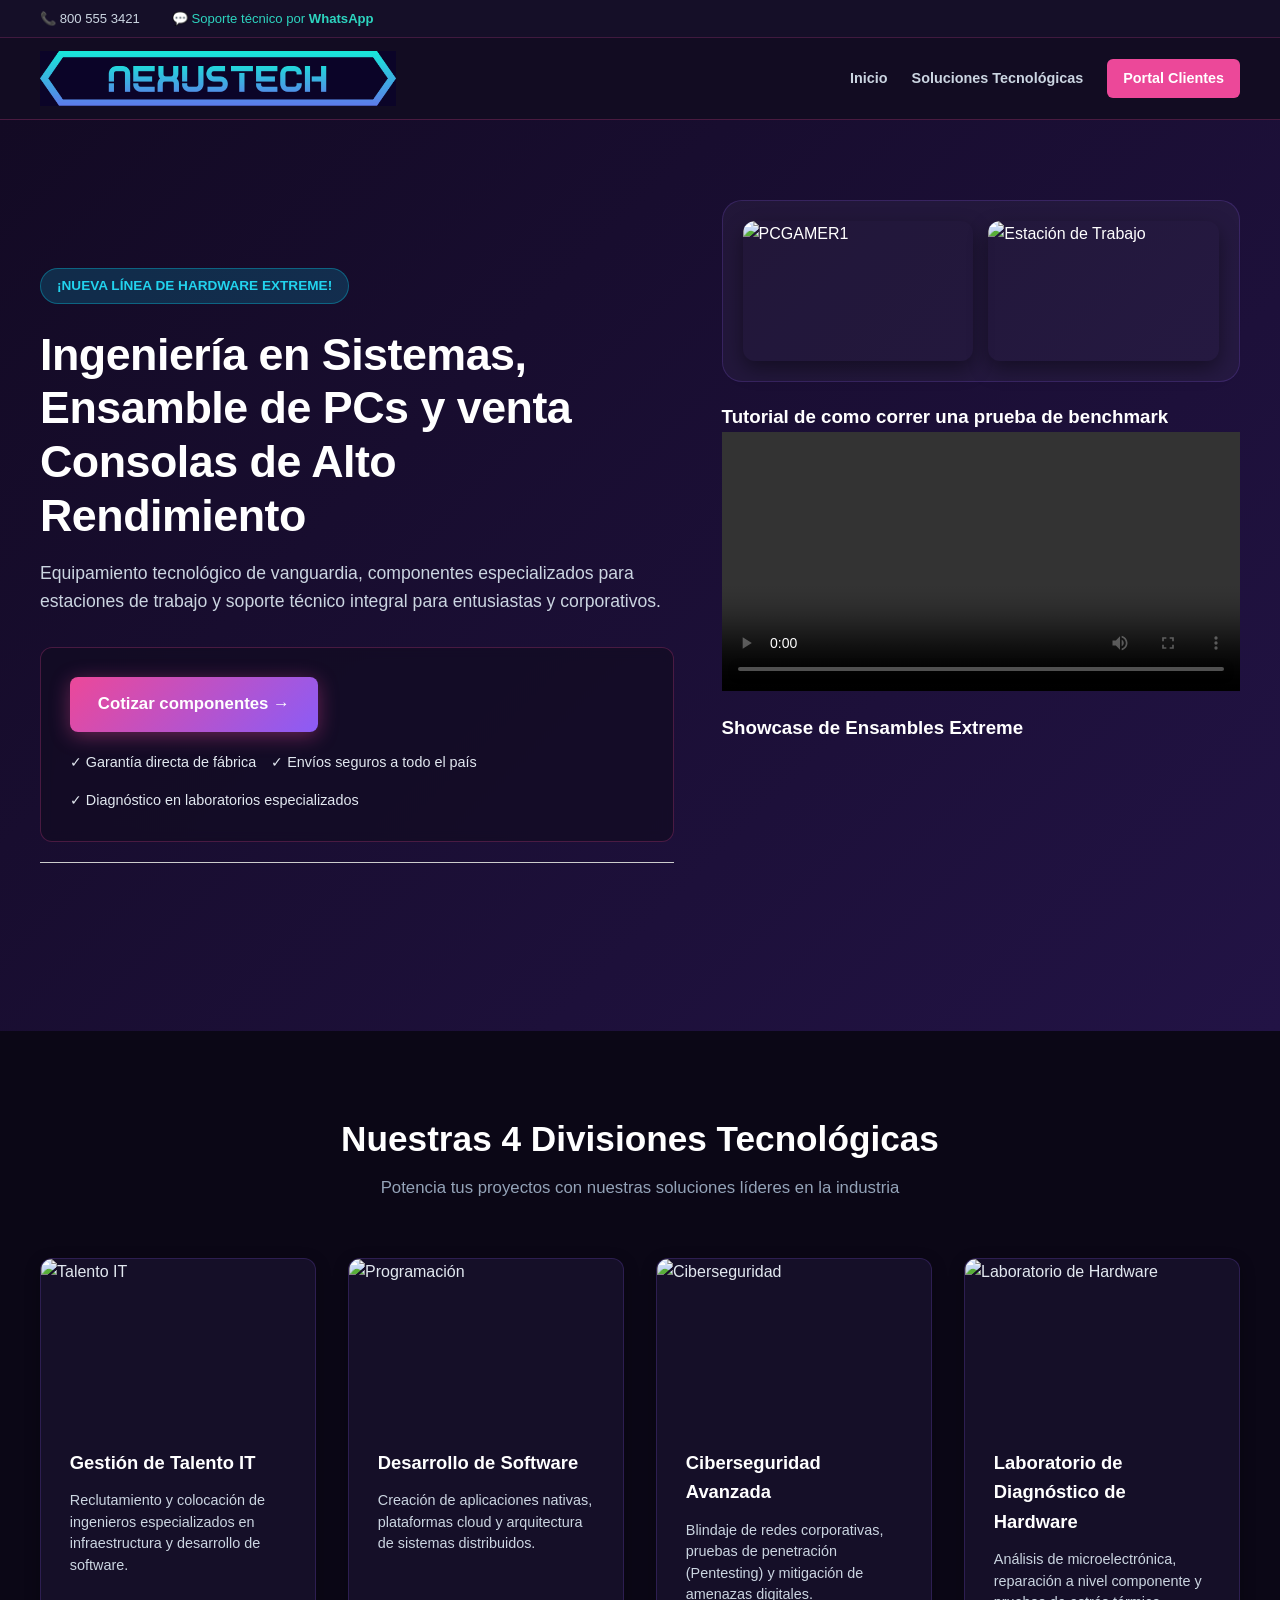
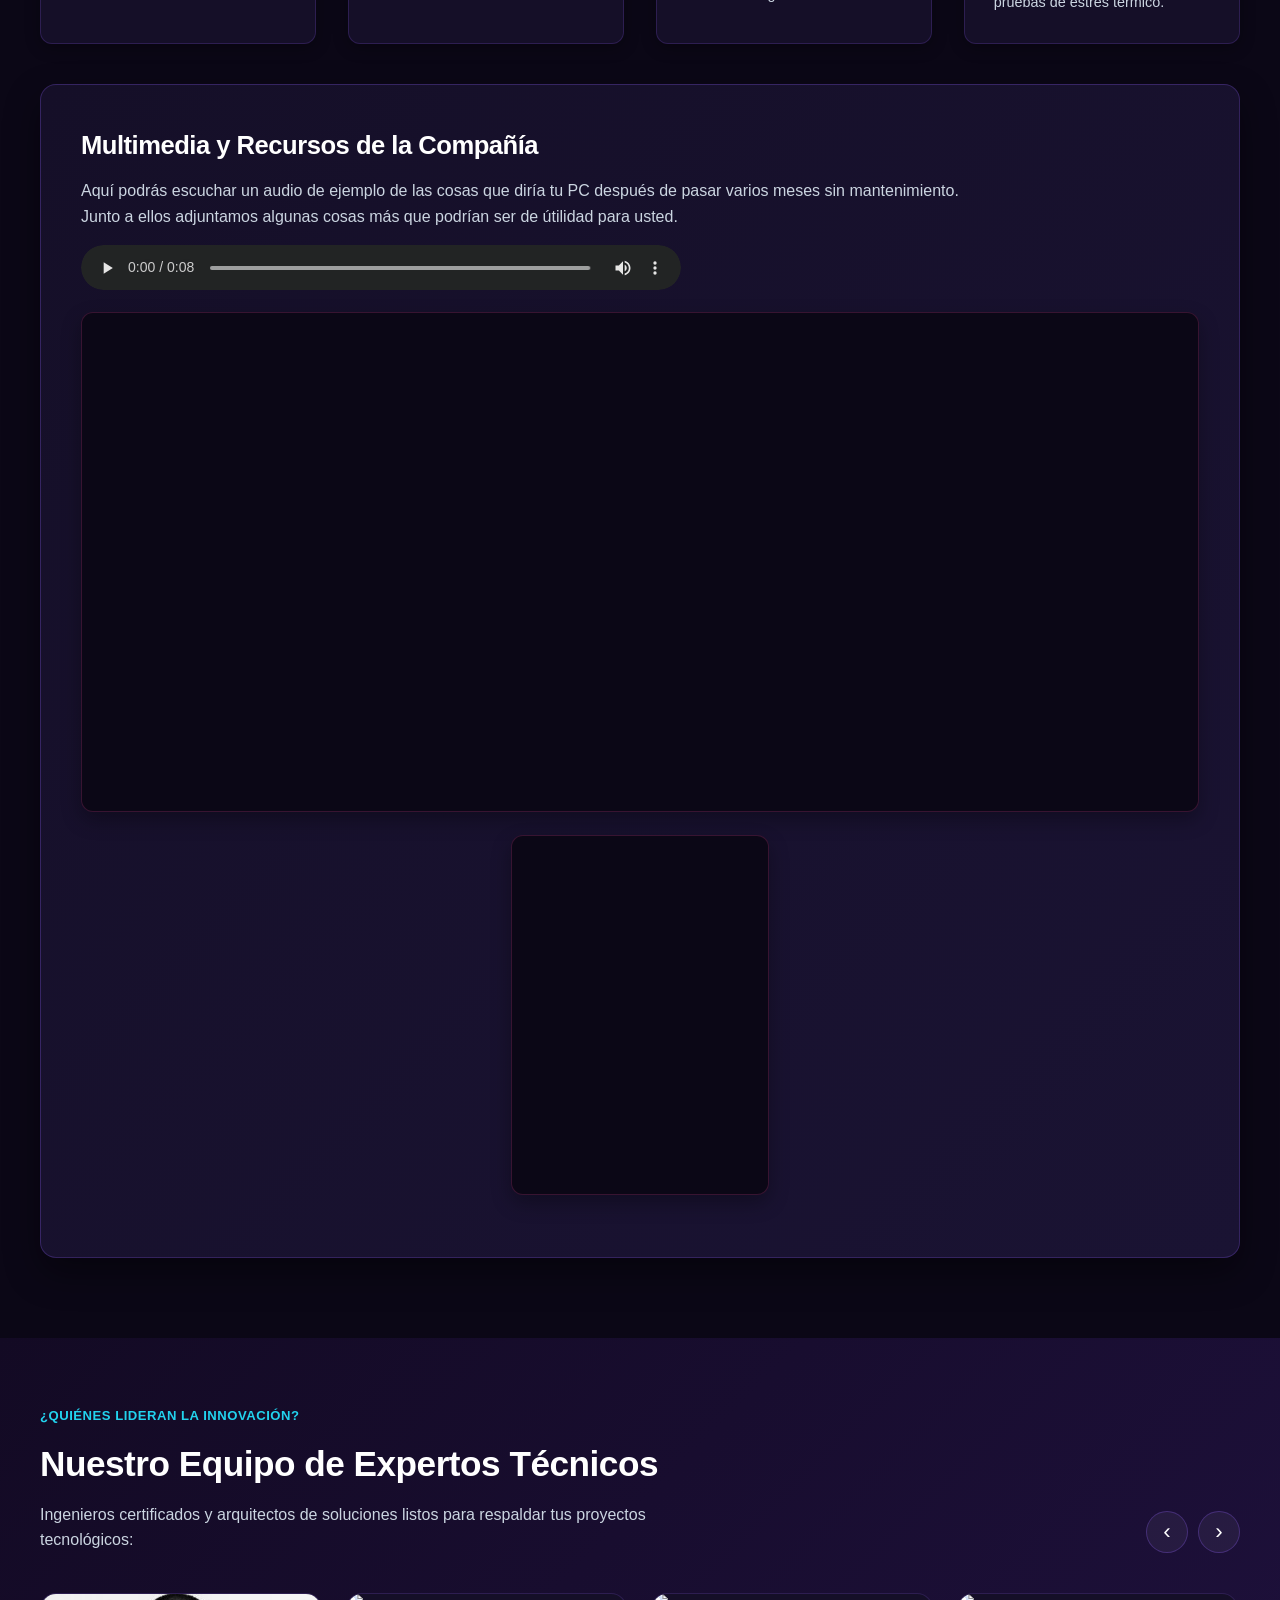
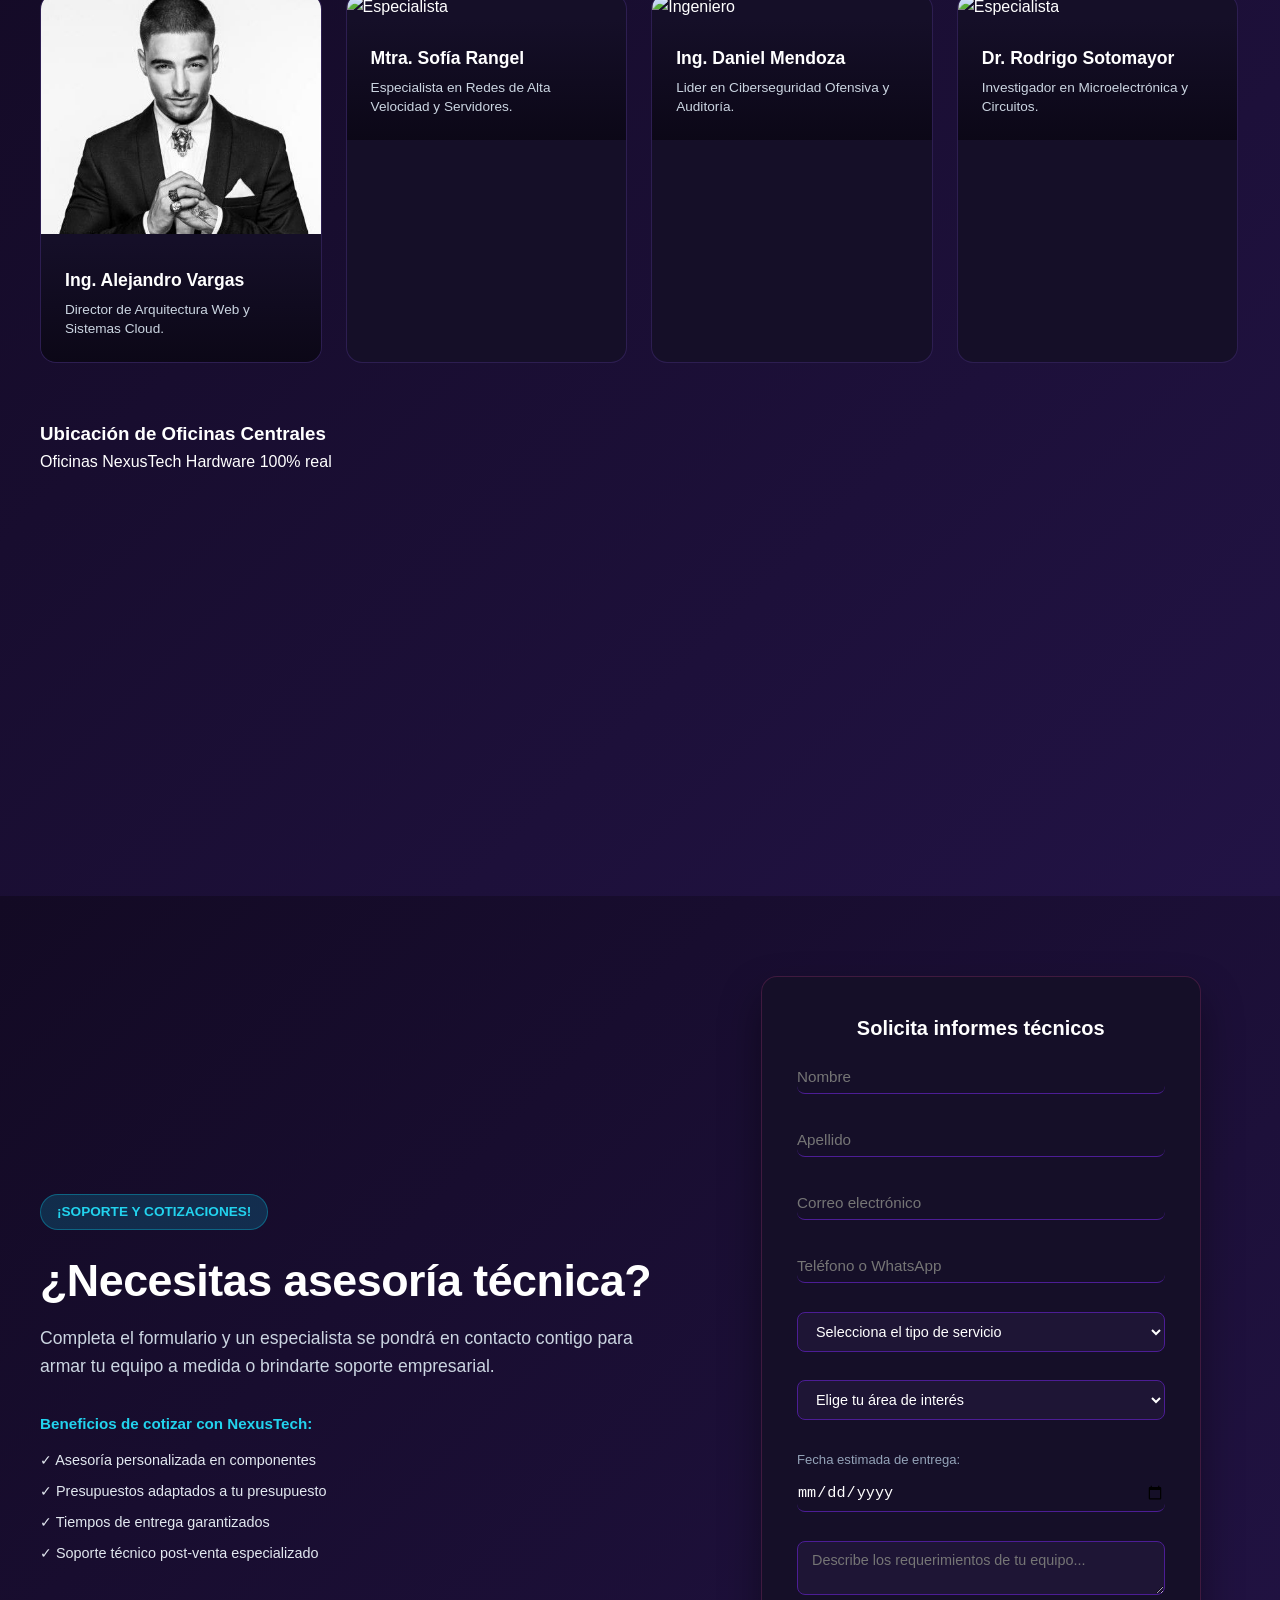
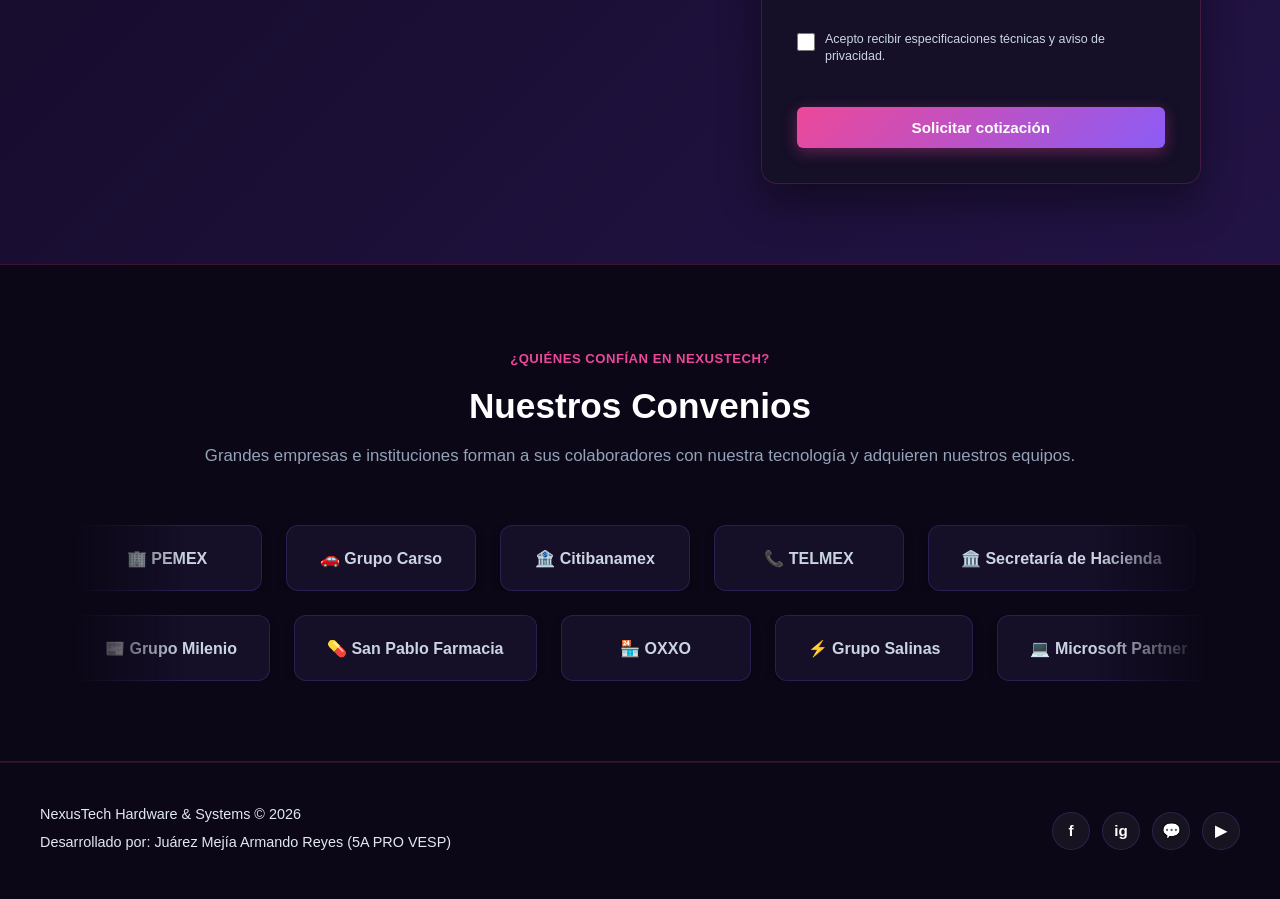
==== index.html @ 920a0fc7 "La primer cosa que subo 🗣️🗣️ Este es mi primer proyecto, dicho proyecto esta enfocado a todo el mund" ====
<!--
  ======================================================================
  INSTITUCIÓN: CBTis 166 Pablo Torres Burgos
  ----------------------------------------------------------------------
  * Estudiante: Juárez Mejía Armando Reyes
  * Grupo: 5A PRO VESP  
  * Actividad: Portal Institucional (Con barra superior, collage y formulario)
  ====================================================================== -->
<!DOCTYPE html>
<html lang="es">
<head>
    <meta charset="UTF-8">
    <meta name="viewport" content="width=device-width, initial-scale=1.0">
    <title>NexusTech Hardware & Systems - Portal Oficial</title>
    <link rel="stylesheet" href="styles.css">
</head>
<body>

    <!-- BARRA SUPERIOR DE CONTACTO -->
    <div class="top-bar" id="inicio">
        <div class="top-bar-container">
            <div class="top-contacts">
                <span class="top-item">📞 800 555 3421</span>
                <span class="top-item whatsapp">💬 Soporte técnico por <strong>WhatsApp</strong></span>
            </div>
        </div>
    </div>

    <!-- BARRA DE NAVEGACIÓN PRINCIPAL -->
    <header class="navbar">
        <div class="nav-container">
            <div class="nav-brand">
                <a href="#inicio">
                    <img src="img/logo.jpg" alt="NexusTech Logo" class="brand-logo-img">
                </a>
            </div>
            <nav class="nav-links">
                <a href="#inicio">Inicio</a>
                <a href="#oferta">Soluciones Tecnológicas</a>
                <a href="login.html" class="btn-nav-login">Portal Clientes</a>
            </nav>
        </div>
    </header>

    <!-- SECCIÓN DE DOS COLUMNAS CON COLLAGE DE IMÁGENES -->
    <section class="hero-section">
        <div class="hero-container">
            
            <!-- Columna Izquierda: Textos, Botón y Beneficios -->
            <div class="hero-text-side">
                <span class="hero-tag">¡NUEVA LÍNEA DE HARDWARE EXTREME!</span>
                <h1>Ingeniería en Sistemas, Ensamble de PCs y venta Consolas de Alto Rendimiento</h1>
                <p>Equipamiento tecnológico de vanguardia, componentes especializados para estaciones de trabajo y soporte técnico integral para entusiastas y corporativos.</p>
                
                <div class="hero-cta-box">
                    <a href="login.html" class="btn-orange">Cotizar componentes →</a>
                    <div class="hero-benefits">
                        <span>✓ Garantía directa de fábrica</span>
                        <span>✓ Envíos seguros a todo el país</span>
                        <span>✓ Diagnóstico en laboratorios especializados</span>
                    </div>
                </div>

                <!-- Elemento <hr> -->
                <hr style="margin: 20px 0; border: 0; border-top: 1px solid #ccc;">
            </div>

            <!-- Columna Derecha: Collage de Imágenes e integración de multimedia -->
            <div class="hero-image-side">
                <div class="image-collage">
                    <div class="collage-sub">
                        <img src="https://external-content.duckduckgo.com/iu/?u=https%3A%2F%2Fcdn.mos.cms.futurecdn.net%2FU5Fdom8yDwVcEivFjiqajF-1200-80.jpg&f=1&nofb=1&ipt=ecca57030bc829d0ad88316be1656ce55d674c468dfd1443ee7476c3ccc1dfbb&ipo=images" alt="PCGAMER1">
                        <img src="https://external-content.duckduckgo.com/iu/?u=https%3A%2F%2Fwww.hp.com%2Fcontent%2Fdam%2Fsites%2Fworldwide%2Fpersonal-computers%2Fcommercial%2Fworkstations%2Fz-workstation-new%2Fzworkstations-z8%2Fz-8-1-3%402x1.png&f=1&nofb=1&ipt=524e7c9eb08360cbb57afcc5e6e5e68f509c219ba7e48b83383a0689c0d95be8&ipo=images" alt="Estación de Trabajo">
                    </div>
                </div>

                <!-- Incrustación de video local y YouTube -->
                <div style="margin-top: 20px;">
                    <h3>Tutorial de como correr una prueba de benchmark</h3>
                    <video src="vid/benckmark.mp4" controls preload="metadata" width="100%"></video>
                </div>
                <div style="margin-top: 15px;">
                    <h3>Showcase de Ensambles Extreme</h3>
                    <iframe src="https://www.youtube.com/embed/h4xahrASA5o?si=VflWX3GWPVfqPh00" width="100%" height="200" title="Showcase de Hardware" frameborder="0" allowfullscreen></iframe>
                </div>
            </div>

        </div>
    </section>

    <!-- SECCIÓN DE OFERTA EDUCATIVA CON IMÁGENES ALUSIVAS -->
    <section id="oferta" class="careers-section">
        <div class="section-container">
            <div class="section-header">
                <h2>Nuestras 4 Divisiones Tecnológicas</h2>
                <p>Potencia tus proyectos con nuestras soluciones líderes en la industria</p>
            </div>

            <div class="careers-grid">
                
                <!-- TI -->
                <div class="career-card">
                    <div class="career-img-container">
                        <img src="https://external-content.duckduckgo.com/iu/?u=https%3A%2F%2Fitusers.today%2Fwp-content%2Fuploads%2F2023%2F11%2Ftransformacion-digital-y-gestion-del-talento.jpg&f=1&nofb=1&ipt=e70c27753522e39bbb64ffedee59acd334cd0f6b8b3b1d66f89c9be99289c6de&ipo=images" alt="Talento IT">
                    </div>
                    <div class="career-content">
                        <h3>Gestión de Talento IT</h3>
                        <p>Reclutamiento y colocación de ingenieros especializados en infraestructura y desarrollo de software.</p>
                    </div>
                </div>

                <!-- Desarrollo de software -->
                <div class="career-card">
                    <div class="career-img-container">
                        <img src="https://external-content.duckduckgo.com/iu/?u=https%3A%2F%2Fmedia.istockphoto.com%2Fid%2F1530256492%2Fes%2Fvector%2Fconcepto-de-desarrollo-de-software-ordenador-port%25C3%25A1til-con-pantalla-abierta-colgando-sobre-el.jpg%3Fs%3D612x612%26w%3D0%26k%3D20%26c%3DBCvNmU3KwP5LtQXIA8dmf7-ebXn7tenm6OBHXDWr8pU%3D&f=1&nofb=1&ipt=aa56e82d79258569f2c97bb48c9e93aaef6863b6d379a154ba38959b458bc3b5&ipo=images" alt="Programación">
                    </div>
                    <div class="career-content">
                        <h3>Desarrollo de Software</h3>
                        <p>Creación de aplicaciones nativas, plataformas cloud y arquitectura de sistemas distribuidos.</p>
                    </div>
                </div>

                <!-- Ciberseguridad -->
                <div class="career-card">
                    <div class="career-img-container">
                        <img src="https://external-content.duckduckgo.com/iu/?u=https%3A%2F%2Fdplnews.com%2Fwp-content%2Fuploads%2F2023%2F04%2Fdplnews-ciberseguridad-jb020123-scaled.jpeg&f=1&nofb=1&ipt=60d6a48666a2e88710f6e3920c43948bd57221d6fabf529a6b24db6f3a2822e0&ipo=images" alt="Ciberseguridad">
                    </div>
                    <div class="career-content">
                        <h3>Ciberseguridad Avanzada</h3>
                        <p>Blindaje de redes corporativas, pruebas de penetración (Pentesting) y mitigación de amenazas digitales.</p>
                    </div>
                </div>

                <!-- Laboratorio de Hardware -->
                <div class="career-card">
                    <div class="career-img-container">
                        <img src="https://external-content.duckduckgo.com/iu/?u=https%3A%2F%2Fcic.ugr.es%2Fsites%2Fcentros%2Fcic%2Fpublic%2F2020-05%2Flaboratorio%2520de%2520hardware.jpg&f=1&nofb=1&ipt=160ca4e0d3658b0abd55d534cfaaf9dae69c341ae206c3e48ffd7ded69717f8a&ipo=images" alt="Laboratorio de Hardware">
                    </div>
                    <div class="career-content">
                        <h3>Laboratorio de Diagnóstico de Hardware</h3>
                        <p>Análisis de microelectrónica, reparación a nivel componente y pruebas de estrés térmico.</p>
                    </div>
                </div>

            </div>

            <!-- Contenidos multimedia adicionales integrados (Audio, Podcast, GIF y Mapa) -->
            <div style="margin-top: 40px; background: #f9f9f9; padding: 20px; border-radius: 8px;">
                <h3>Multimedia y Recursos de la Compañía</h3>
                <p>Aquí podrás escuchar un audio de ejemplo de las cosas que diría tu PC después de pasar varios meses sin mantenimiento. Junto a ellos
                    adjuntamos algunas cosas más que podrían ser de útilidad para usted.
                </p>
                <div style="margin: 15px 0;">
                    <audio src="aud/yodespuésdevertodoloquetengoquehacer.mp3" controls></audio>
                </div>
                <div style="margin: 15px 0;">
                    <iframe src="https://open.spotify.com/embed/episode/106HbP6aQ1O0DPN8SwzXMY/video?utm_source=generator&si=1404e446d19b416c" width="100%" height="500" frameBorder="0" allowfullscreen="" loading="lazy"></iframe>
                </div>
                <div style="margin: 15px 0; text-align: center;">
                    <iframe src="https://c.tenor.com/6Szqb8A7NZsAAAAd/tenor.gif" width="23%" height="360" title="Animación Tecnológica"></iframe>
                </div>
            </div>

        </div>
    </section>

    <!-- SECCIÓN DE DOCENTES CON RECORRIDO INTERACTIVO (JS) -->
    <section class="teachers-section">
        <div class="teachers-container">
            
            <div class="teachers-header">
                <div>
                    <span class="teachers-tag">¿QUIÉNES LIDERAN LA INNOVACIÓN?</span>
                    <h2>Nuestro Equipo de Expertos Técnicos</h2>
                    <p>Ingenieros certificados y arquitectos de soluciones listos para respaldar tus proyectos tecnológicos:</p>
                </div>
                <div class="teachers-nav-buttons">
                    <button id="btn-prev" class="nav-btn">‹</button>
                    <button id="btn-next" class="nav-btn">›</button>
                </div>
            </div>

            <div class="teachers-grid" id="teachers-track">
                <div class="teacher-card">
                    <img src="img/inge1.jpg" alt="Ingeniero">
                    <div class="teacher-info">
                        <h3>Ing. Alejandro Vargas</h3>
                        <p>Director de Arquitectura Web y Sistemas Cloud.</p>
                    </div>
                </div>

                <div class="teacher-card">
                    <img src="https://external-content.duckduckgo.com/iu/?u=https%3A%2F%2Fi.pinimg.com%2F736x%2Fba%2Fc5%2Fbe%2Fbac5bea2d2a21c13b465b19ee3e28b3d.jpg&f=1&nofb=1&ipt=2a12c4384c2cbe8ee75b38b3792adfbff916650731c989d1cace78f28a6e9998&ipo=images" alt="Especialista">
                    <div class="teacher-info">
                        <h3>Mtra. Sofía Rangel</h3>
                        <p>Especialista en Redes de Alta Velocidad y Servidores.</p>
                    </div>
                </div>

                <div class="teacher-card">
                    <img src="https://external-content.duckduckgo.com/iu/?u=https%3A%2F%2Fi.pinimg.com%2F736x%2Fca%2F8e%2F67%2Fca8e67b615af524f4a16df9e1313a282.jpg&f=1&nofb=1&ipt=732a9e7786309b42de4ab6054c3a205e280ad6cc7c996b3dce245f0e6ceced5b&ipo=images" alt="Ingeniero">
                    <div class="teacher-info">
                        <h3>Ing. Daniel Mendoza</h3>
                        <p>Lider en Ciberseguridad Ofensiva y Auditoría.</p>
                    </div>
                </div>

                <div class="teacher-card">
                    <img src="https://external-content.duckduckgo.com/iu/?u=https%3A%2F%2Fi.pinimg.com%2F736x%2F7a%2Fce%2Fe2%2F7acee2d5d106e4ae34a160f9c7622cb0.jpg&f=1&nofb=1&ipt=64954e2982ecce1284be0a1a49896fb60acdd3b542a1cff8627f9c3b64d885cd&ipo=images" alt="Especialista">
                    <div class="teacher-info">
                        <h3>Dr. Rodrigo Sotomayor</h3>
                        <p>Investigador en Microelectrónica y Circuitos.</p>
                    </div>
                </div>

                <!-- Grupo 2 (Otros 4 expertos / Ejemplos adicionales para el recorrido) -->
                <div class="teacher-card">
                    <img src="https://encrypted-tbn0.gstatic.com/images?q=tbn:ANd9GcQ0xsAjs1G6rD6iLmxZmd-3q2IWIS5iSu7t3fElAXyQGs4VZUHz4CZkcZcR&s=10" alt="Especialista en Hardware">
                    <div class="teacher-info">
                        <h3>Lic. Valeria Fuentes</h3>
                        <p>Especialista en Gestión de Garantías, Logística de Componentes y Ensambles Especiales.</p>
                    </div>
                </div>

                <div class="teacher-card">
                    <img src="https://content.imageresizer.com/images/memes/Eminem-video-game-logic-meme-7.jpg" alt="Ingeniero en Redes">
                    <div class="teacher-info">
                        <h3>Ing. Damián Vega</h3>
                        <p>Líder de Soporte en Redes Avanzadas de Datos, Servidores y Optimización de Firmware.</p>
                    </div>
                </div>

                <div class="teacher-card">
                    <img src="https://i.pinimg.com/236x/2c/23/b0/2c23b080273454cc009c3807bc3048b4.jpg" alt="Especialista en Diagnóstico">
                    <div class="teacher-info">
                        <h3>Ing. Beatriz Sandoval</h3>
                        <p>Coordinadora de Prácticas y Diagnóstico Avanzado en Laboratorio de Microelectrónica.</p>
                    </div>
                </div>

                <div class="teacher-card">
                    <img src="https://yt3.googleusercontent.com/bsvlD3rLbbYBhHF75p4BugJ2Z6ZcOU5flR7EY9W304sGomOcUlhipZoVg7SfhpLJV0RGatJlig=s900-c-k-c0x00ffffff-no-rj" alt="Director de Operaciones">
                    <div class="teacher-info">
                        <h3>Ing. Alejandro Torres</h3>
                        <p>Director de Operaciones Técnicas, Control de Calidad y Relaciones con Proveedores de Hardware.</p>
                    </div>
                </div>
            </div>

            <!-- Google Maps integrado -->
            <div style="margin-top: 40px;" class="map-container">
                <h3>Ubicación de Oficinas Centrales</h3>
                <p>Oficinas NexusTech Hardware 100% real</p>
                <iframe src="https://www.google.com/maps/embed?pb=!1m18!1m12!1m3!1d30195.502487058526!2d-99.20495508903811!3d18.912005755632272!2m3!1f0!2f0!3f0!3m2!1i1024!2i768!4f13.1!3m3!1m2!1s0x85ce75b8734b9647%3A0xd6bb6b8f38f401ec!2sVenta%20y%20reparaci%C3%B3n%20de%20computadoras%20automotrices%20compumaster%20cuernavaca!5e0!3m2!1ses!2smx!4v1794108046689!5m2!1ses!2smx" 
                        width="100%" 
                        height="350" 
                        style="border:0;" 
                        allowfullscreen="" 
                        loading="lazy" 
                        referrerpolicy="no-referrer-when-downgrade" 
                        title="Ubicación de las oficinas NexusTech">
                </iframe>
            </div>

        </div>
    </section>

    <!-- SECCIÓN DE DOS COLUMNAS CON FORMULARIO INTEGRADO -->
    <section class="hero-section">
        <div class="hero-container">
            
            <div class="hero-text-side">
                <span class="hero-tag">¡SOPORTE Y COTIZACIONES!</span>
                <h1 class="hero-title-custom">¿Necesitas asesoría técnica?</h1>
                <p class="hero-desc-custom">
                    Completa el formulario y un especialista se pondrá en contacto contigo para armar tu equipo a medida o brindarte soporte empresarial.
                </p>
                <div class="hero-subtitle-custom">
                    Beneficios de cotizar con NexusTech:
                </div>
                <div class="hero-benefits hero-benefits-column">
                    <span>✓ Asesoría personalizada en componentes</span>
                    <span>✓ Presupuestos adaptados a tu presupuesto</span>
                    <span>✓ Tiempos de entrega garantizados</span>
                    <span>✓ Soporte técnico post-venta especializado</span>
                </div>
            </div>

            <div class="hero-form-side">
                <div class="cbtis-hero-form-card">
                    <h3 class="form-card-title">Solicita informes técnicos</h3>
                    <form id="form-hero-informes" action="#" method="POST">
                        
                        <div class="cbtis-input-group form-group-margin">
                            <input type="text" id="info_nombre" name="nombre" required placeholder="Nombre" class="form-control-input">
                        </div>

                        <div class="cbtis-input-group form-group-margin">
                            <input type="text" id="info_apellido" name="apellido" required placeholder="Apellido" class="form-control-input">
                        </div>

                        <div class="cbtis-input-group form-group-margin">
                            <input type="email" id="info_email" name="email" required placeholder="Correo electrónico" class="form-control-input">
                        </div>

                        <div class="cbtis-input-group form-group-margin">
                            <input type="tel" id="info_telefono" name="telefono" required placeholder="Teléfono o WhatsApp" class="form-control-input">
                        </div>

                        <div class="cbtis-input-group form-group-margin">
                            <select id="info_nivel" name="nivel" required class="form-control-select">
                                <option value="">Selecciona el tipo de servicio</option>
                                <option value="hardware">Ensamble de PC / Consolas</option>
                            </select>
                        </div>

                        <div class="cbtis-input-group form-group-margin">
                            <select id="info_carrera" name="carrera" required class="form-control-select">
                                <option value="">Elige tu área de interés</option>
                                <option value="recursos">Gestión de Talento IT</option>
                                <option value="programacion">Desarrollo de Software</option>
                                <option value="ciberseguridad">Ciberseguridad Avanzada</option>
                                <option value="laboratorista">Laboratorio de Hardware</option>
                            </select>
                        </div>

                        <div class="cbtis-input-group form-group-margin">
                            <label for="info_fecha" class="form-date-label">Fecha estimada de entrega:</label>
                            <input type="date" id="info_fecha" name="fecha" required class="form-control-date">
                        </div>

                        <div class="cbtis-input-group form-group-margin">
                            <textarea id="info_comentarios" name="comentarios" rows="2" placeholder="Describe los requerimientos de tu equipo..." class="form-control-textarea"></textarea>
                        </div>

                        <div class="cbtis-input-group form-group-checkbox">
                            <input type="checkbox" id="info_terminos" name="terminos" required class="form-checkbox-input">
                            <label for="info_terminos" class="form-checkbox-label">
                                Acepto recibir especificaciones técnicas y aviso de privacidad.
                            </label>
                        </div>

                        <button type="submit" class="cbtis-btn-ingresar form-submit-btn">
                            Solicitar cotización
                        </button>

                    </form>
                </div>
            </div>

        </div>
    </section>

    <!-- SECCIÓN DE CONVENIOS DOBLE LÍNEA -->
    <section class="convenios-section">
        <div class="convenios-container">
            
            <div class="section-header">
                <span class="teachers-tag convenience-tag-custom">¿QUIÉNES CONFÍAN EN NEXUSTECH?</span>
                <h2>Nuestros Convenios</h2>
                <p>Grandes empresas e instituciones forman a sus colaboradores con nuestra tecnología y adquieren nuestros equipos.</p>
            </div>

            <!-- LÍNEA 1: Se desplaza hacia la IZQUIERDA -->
            <div class="marquee-wrapper">
                <div class="marquee-track marquee-track-top">
                    <div class="convenio-card">🏢 PEMEX</div>
                    <div class="convenio-card">🚗 Grupo Carso</div>
                    <div class="convenio-card">🏦 Citibanamex</div>
                    <div class="convenio-card">📞 TELMEX</div>
                    <div class="convenio-card">🏛️ Secretaría de Hacienda</div>
                    <div class="convenio-card">📦 Mercado Libre</div>
                    <div class="convenio-card">🌴 Grupo Xcaret</div>
                    <div class="convenio-card">🌐 CISCO Networking</div>
                    <div class="convenio-card">🏢 PEMEX</div>
                    <div class="convenio-card">🚗 Grupo Carso</div>
                    <div class="convenio-card">🏦 Citibanamex</div>
                    <div class="convenio-card">📞 TELMEX</div>
                    <div class="convenio-card">🏛️ Secretaría de Hacienda</div>
                    <div class="convenio-card">📦 Mercado Libre</div>
                    <div class="convenio-card">🌴 Grupo Xcaret</div>
                    <div class="convenio-card">🌐 CISCO Networking</div>
                </div>
            </div>

            <!-- LÍNEA 2: Se desplaza hacia la DERECHA -->
            <div class="marquee-wrapper marquee-wrapper-spacing">
                <div class="marquee-track marquee-track-bottom">
                    <div class="convenio-card">📰 Grupo Milenio</div>
                    <div class="convenio-card">💊 San Pablo Farmacia</div>
                    <div class="convenio-card">🏪 OXXO</div>
                    <div class="convenio-card">⚡ Grupo Salinas</div>
                    <div class="convenio-card">💻 Microsoft Partner</div>
                    <div class="convenio-card">🎓 UNAM Vinculación</div>
                    <div class="convenio-card">🏥 Hospital General</div>
                    <div class="convenio-card">⚙️ Bosch México</div>
                    <div class="convenio-card">📰 Grupo Milenio</div>
                    <div class="convenio-card">💊 San Pablo Farmacia</div>
                    <div class="convenio-card">🏪 OXXO</div>
                    <div class="convenio-card">⚡ Grupo Salinas</div>
                    <div class="convenio-card">💻 Microsoft Partner</div>
                    <div class="convenio-card">🎓 UNAM Vinculación</div>
                    <div class="convenio-card">🏥 Hospital General</div>
                    <div class="convenio-card">⚙️ Bosch México</div>
                </div>
            </div>
        </div>
    </section>

    <!-- PIE DE PÁGINA (FOOTER CON REDES SOCIALES) -->
    <footer class="footer">
        <div class="footer-container">
            
            <div class="footer-info">
                <p>NexusTech Hardware & Systems &copy; 2026</p>
                <p class="footer-author">Desarrollado por: Juárez Mejía Armando Reyes (5A PRO VESP)</p>
            </div>

            <!-- Enlaces de Redes Sociales -->
            <div class="footer-socials">
                <a href="https://facebook.com" target="_blank" class="social-icon" title="Facebook">f</a>
                <a href="https://instagram.com" target="_blank" class="social-icon" title="Instagram">ig</a>
                <a href="https://whatsapp.com" target="_blank" class="social-icon" title="WhatsApp">💬</a>
                <a href="https://youtube.com" target="_blank" class="social-icon" title="YouTube"> ▶</a>
            </div>

        </div>
    </footer>

    <script src="script.js"></script>
</body>
</html>
---- styles.css ----
/* ======================================================================
   ESTILOS GENERALES Y PORTADA - NEXUSTECH
   ====================================================================== */
*{
    box-sizing: border-box; /* Incluye bordes y rellenos en el ancho y alto total */
    margin: 0;              /* Elimina los márgenes predeterminados de la página */
    padding: 0;             /* Elimina los rellenos internos predeterminados */
}

body {
    font-family: 'Segoe UI', Tahoma, Geneva, Verdana, sans-serif; /* Tipografía principal limpia y moderna */
    color: #e2e8f0;                 /* [Color modificado] Color de texto base claro */
    background-color: #0b0716;      /* [Color modificado] Fondo general morado ultra oscuro tecnológico */
    line-height: 1.6;               /* Espaciado de línea cómodo para la lectura */
}

/* --------------------------------------------------------------------
   BARRA SUPERIOR DE CONTACTO
   -------------------------------------------------------------------- */
.top-bar {
    background-color: #150f28;      /* [Color modificado] Fondo morado oscuro elegante para la barra superior */
    color: #cbd5e1;                 /* Color de texto gris claro secundario */
    font-size: 0.82rem;             /* Tamaño de fuente pequeño y sutil */
    padding: 0.5rem 2rem;           /* Relleno interno superior/inferior y lateral */
    border-bottom: 1px solid rgba(236, 72, 153, 0.2); /* [Color modificado] Línea divisoria en tono magenta sutil */
}

.top-bar-container {
    max-width: 1200px;     /* Ancho máximo estructurado para mantener simetría */
    margin: 0 auto;        /* Centra horizontalmente el contenedor */
    display: flex;         /* Activa el diseño flexible */
    justify-content: space-between; /* Distribuye el espacio entre los elementos internos */
    align-items: center;   /* Centra verticalmente los elementos */
}

.top-contacts {
    display: flex;         /* Distribuye los datos de contacto en fila horizontal */
    gap: 2rem;             /* Separación horizontal entre los elementos */
}

.top-item.whatsapp {
    color: #2dd4bf;        /* [Color modificado] Color turquesa brillante para destacar WhatsApp */
}

/* ======================================================================
   BARRA DE NAVEGACIÓN RESPONSIVA
   ====================================================================== */
.navbar {
    background-color: #120c22; /* [Color modificado] Fondo morado oscuro sólido para el menú de navegación */
    border-bottom: 1px solid rgba(236, 72, 153, 0.25); /* [Color modificado] Borde inferior en tono magenta */
    position: sticky;            /* Fija la barra en la parte superior al hacer scroll */
    top: 0;                      /* Posición de anclaje exacto en la parte superior */
    z-index: 1000;               /* Asegura que la barra esté siempre por encima de otros elementos */
    padding: 0.8rem 1.5rem;      /* Relleno interior de la barra de navegación */
}

.nav-container {
    max-width: 1200px;           /* Ancho máximo alineado con el resto del sitio */
    margin: 0 auto;              /* Centra el contenedor del menú */
    display: flex;               /* Modelo flexible */
    justify-content: space-between; /* Separa el logotipo de los enlaces del menú */
    align-items: center;         /* Alinea verticalmente al centro */
    flex-wrap: wrap;             /* Permite que los elementos bajen si falta espacio */
    gap: 1rem;                   /* Espaciado predeterminado */
}

.nav-brand {
    display: flex;               /* Contenedor flexible para la marca/logo */
    align-items: center;         /* Centra verticalmente el logotipo */
}

.brand-logo-img {
    height: 55px;                /* Altura fija estándar para el logotipo institucional */
    width: auto;                 /* Ancho proporcional automático */
    object-fit: contain;         /* Evita deformaciones en la imagen */
    display: block;              /* Elimina espacios fantasma inferiores */
}

.nav-links {
    display: flex;               /* Organiza los enlaces de navegación en línea */
    align-items: center;         /* Centra verticalmente */
    gap: 1.5rem;                 /* Espacio de separación entre cada opción del menú */
    flex-wrap: wrap;             /* Adaptable en pantallas chicas */
}

.nav-links a {
    text-decoration: none;       /* Quita el subrayado predeterminado de los enlaces */
    color: #cbd5e1;              /* [Color modificado] Texto claro para los enlaces */
    font-weight: 600;            /* Seminegrita para mejor visibilidad */
    font-size: 0.9rem;           /* Tamaño de fuente adecuado */
    transition: color 0.2s;      /* Transición suave al cambiar de color */
}

.nav-links a:hover {
    color: #ec4899;              /* [Color modificado] Cambia a magenta vibrante al pasar el cursor */
}

.btn-nav-login {
    background-color: #ec4899;   /* [Color modificado] Fondo magenta vibrante para el botón de clientes */
    color: white !important;     /* Texto blanco forzado */
    padding: 8px 16px;           /* Relleno interior del botón */
    border-radius: 6px;          /* Esquinas redondeadas */
    transition: background-color 0.2s; /* Transición suave en el color de fondo */
}

.btn-nav-login:hover {
    background-color: #db2777;   /* [Color modificado] Magenta más oscuro al pasar el cursor */
}

@media (max-width: 600px) {
    .navbar {
        padding: 0.6rem 1rem;  /* Reduce el padding en pantallas móviles pequeñas */
    }
    .nav-container {
        justify-content: center; /* Centra los elementos del menú en móviles */
    }
    .nav-links {
        gap: 1rem;             /* Reduce el espacio entre enlaces */
        justify-content: center; /* Centra los enlaces */
    }
}

/* --------------------------------------------------------------------
   SECCIÓN HERO (DOS COLUMNAS CON COLLAGE)
   -------------------------------------------------------------------- */
.hero-section {
    background: linear-gradient(135deg, #130a24 0%, #221345 100%); /* [Color modificado] Degradado morado y violeta profundo */
    color: #ffffff;              /* Texto general en blanco para alto contraste */
    padding: 5rem 2rem;          /* Relleno superior/inferior amplio y lateral */
    overflow: hidden;            /* Oculta desbordamientos */
}

.hero-container {
    max-width: 1200px;           /* Ancho máximo del contenedor principal */
    margin: 0 auto;              /* Centra el contenedor */
    display: grid;               /* Utiliza CSS Grid para organizar las columnas */
    grid-template-columns: 1.1fr 0.9fr; /* Texto ligeramente más ancho que el collage */
    gap: 3rem;                   /* Espacio de separación entre columnas */
    align-items: center;         /* Alinea verticalmente al centro */
}

@media (max-width: 900px) {
    .hero-container {
        grid-template-columns: 1fr; /* Cambia a una sola columna en pantallas medianas/móviles */
    }
}

.hero-tag {
    display: inline-block;       /* Permite aplicar padding y márgenes como bloque */
    background-color: rgba(6, 182, 212, 0.2); /* [Color modificado] Fondo turquesa translúcido */
    border: 1px solid rgba(6, 182, 212, 0.4);  /* Borde turquesa sutil */
    color: #22d3ee;              /* [Color modificado] Texto turquesa brillante */
    padding: 6px 16px;           /* Relleno interior */
    border-radius: 20px;         /* Bordes redondeados estilo píldora */
    font-size: 0.85rem;          /* Tamaño de fuente compacto */
    font-weight: 600;            /* Seminegrita */
    text-transform: uppercase;   /* Convierte el texto en mayúsculas */
    margin-bottom: 1.5rem;       /* Margen inferior */
}

.hero-text-side h1 {
    font-size: 2.8rem;           /* Tamaño de fuente grande para el título principal */
    font-weight: 800;            /* Grosor muy marcado */
    margin-bottom: 1rem;         /* Espacio inferior */
    letter-spacing: -0.5px;      /* Reduce ligeramente el espacio entre letras */
    line-height: 1.2;            /* Altura de línea compacta */
}

.hero-text-side p {
    font-size: 1.1rem;           /* Tamaño de fuente cómodo para la descripción */
    color: #cbd5e1;              /* [Color modificado] Color gris claro legible */
    margin-bottom: 2rem;         /* Espacio inferior */
    line-height: 1.6;            /* Altura de línea legible */
}

.hero-cta-box {
    background: rgba(18, 12, 34, 0.7); /* [Color modificado] Fondo morado oscuro semitransparente */
    border: 1px solid rgba(236, 72, 153, 0.25); /* [Color modificado] Borde magenta translúcido */
    padding: 1.8rem;             /* Relleno interno */
    border-radius: 12px;         /* Bordes redondeados */
    backdrop-filter: blur(6px);  /* Efecto de desenfoque de cristal esmerilado */
}

.btn-orange {
    display: inline-block;       /* Permite dimensiones en enlaces */
    background: linear-gradient(135deg, #ec4899 0%, #8b5cf6 100%); /* [Color modificado] Degradado vibrante de magenta a violeta */
    color: white;                /* Texto blanco */
    padding: 14px 28px;          /* Relleno interior generoso */
    border-radius: 8px;          /* Bordes redondeados */
    text-decoration: none;       /* Quita subrayado */
    font-weight: 700;            /* Negrita */
    font-size: 1.05rem;          /* Tamaño destacado */
    box-shadow: 0 4px 20px rgba(236, 72, 153, 0.4); /* [Color modificado] Sombra magenta difuminada */
    transition: transform 0.2s, box-shadow 0.2s; /* Transiciones suaves */
    margin-bottom: 1.2rem;       /* Espacio inferior */
}

.btn-orange:hover {
    transform: translateY(-2px); /* Eleva ligeramente el botón al pasar el cursor */
    box-shadow: 0 6px 25px rgba(236, 72, 153, 0.6); /* [Color modificado] Aumenta intensidad de sombra */
}

.hero-benefits {
    display: flex;               /* Organiza los beneficios en línea flexible */
    flex-wrap: wrap;             /* Salto de línea automático */
    gap: 15px;                   /* Espacio entre beneficios */
    font-size: 0.9rem;           /* Tamaño estándar */
    color: #e2e8f0;              /* [Color modificado] Gris claro */
    font-weight: 500;            /* Peso medio */
}

/* Estilos del Collage de Imágenes */
.image-collage {
    display: flex;               /* Organiza los elementos en columna */
    flex-direction: column;      /* Dirección vertical */
    gap: 15px;                   /* Espacio entre imágenes */
    background: rgba(255, 255, 255, 0.04); /* Fondo translúcido sutil */
    padding: 20px;               /* Relleno interior */
    border-radius: 20px;         /* Bordes redondeados del contenedor */
    border: 1px solid rgba(139, 92, 246, 0.2); /* [Color modificado] Borde violeta sutil */
}

.collage-main img {
    width: 100%;                 /* Ancho completo */
    height: 240px;               /* Altura fija para la imagen principal */
    object-fit: cover;           /* Recorta proporcionalmente sin deformar */
    border-radius: 12px;         /* Bordes redondeados */
    box-shadow: 0 10px 25px rgba(0,0,0,0.4); /* Sombra de profundidad */
}

.collage-sub {
    display: grid;               /* Cuadrícula para las dos imágenes inferiores */
    grid-template-columns: 1fr 1fr; /* Dos columnas iguales */
    gap: 15px;                   /* Espacio entre las secundarias */
}

.collage-sub img {
    width: 100%;                 /* Ancho completo */
    height: 140px;               /* Altura fija para secundarias */
    object-fit: cover;           /* Recorte proporcional */
    border-radius: 12px;         /* Bordes redondeados */
    box-shadow: 0 8px 20px rgba(0,0,0,0.4); /* Sombra de profundidad */
}

/* Clases específicas para el formulario de informes */
.hero-title-custom {
    font-size: 2.5rem;           /* Tamaño de título personalizado */
    margin-bottom: 1rem;         /* Margen inferior */
}

.hero-desc-custom {
    color: #cbd5e1;              /* [Color modificado] Color secundario claro */
    font-size: 1.0rem;           /* Tamaño legible */
    margin-bottom: 1.5rem;       /* Margen inferior */
}

.hero-subtitle-custom {
    font-size: 0.95rem;          /* Subtítulo */
    font-weight: 600;            /* Seminegrita */
    color: #22d3ee;              /* [Color modificado] Turquesa brillante */
    margin-bottom: 0.8rem;       /* Margen inferior */
}

.hero-benefits-column {
    display: flex;               /* Flexible vertical */
    flex-direction: column;      /* Apilado vertical */
    gap: 8px;                    /* Espaciado ajustado */
}

.cbtis-hero-form-card {
    background-color: #150f28;   /* [Color modificado] Fondo morado oscuro sólido para la tarjeta del formulario */
    color: #e2e8f0;              /* [Color modificado] Texto claro dentro de la tarjeta */
    padding: 2.2rem;             /* Relleno interno amplio */
    border-radius: 16px;         /* Bordes redondeados marcados */
    box-shadow: 0 20px 40px rgba(0, 0, 0, 0.4); /* Sombra elegante flotante */
    width: 100%;                 /* Ancho completo disponible */
    max-width: 440px;            /* Ancho máximo de la tarjeta */
    margin: 0 auto;              /* Centrado horizontal */
    border: 1px solid rgba(236, 72, 153, 0.2); /* [Color modificado] Borde sutil magenta */
}

.form-card-title {
    color: #ffffff;              /* [Color modificado] Color blanco destacado */
    font-size: 1.25rem;          /* Mediano destacado */
    font-weight: 700;            /* Negrita */
    margin-bottom: 1rem;         /* Margen inferior */
    text-align: center;          /* Centrado */
}

.form-group-margin {
    margin-bottom: 1rem;         /* Espacio inferior estándar entre campos */
}

.form-control-input {
    width: 100%;                 /* Ancho completo */
    background: #1e1535;         /* [Color modificado] Fondo morado interno para inputs */
    border: 1px solid #4c1d95;   /* [Color modificado] Borde violeta */
    border-radius: 8px;          /* Bordes redondeados */
    padding: 10px 14px;          /* Relleno interior cómodo */
    font-size: 0.9rem;           /* Tamaño de letra interno */
    color: #ffffff;              /* [Color modificado] Texto interno blanco */
    outline: none;               /* Sin borde de enfoque por defecto */
}

.form-control-select {
    width: 100%;                 /* Ancho completo */
    background: #1e1535;         /* [Color modificado] Fondo morado */
    border: 1px solid #4c1d95;   /* [Color modificado] Borde violeta */
    border-radius: 8px;          /* Bordes redondeados */
    padding: 10px 14px;          /* Relleno interior */
    font-size: 0.9rem;           /* Tamaño de fuente */
    color: #ffffff;              /* [Color modificado] Texto blanco */
    outline: none;               /* Quita contorno */
}
/*madas1*/
.form-date-label {
    font-size: 0.78rem;         /* Letra pequeña para etiquetas de fecha */
    color: #94a3b8;             /* [Color modificado] Gris secundario más claro */
    display: block;             /* Ocupa su propia línea */
    margin-bottom: 2px;         /* Margen inferior mínimo */
}

.form-control-date {
    width: 100%;                /* Ancho completo */
    background: #1e1535;         /* [Color modificado] Fondo morado interno */
    border: 1px solid #4c1d95;   /* [Color modificado] Borde violeta */
    border-radius: 8px;        /* Bordes redondeados */
    padding: 8px 14px;         /* Relleno interior */
    font-size: 0.9rem;         /* Tamaño de fuente */
    color: #ffffff;            /* [Color modificado] Texto interno blanco */
    outline: none;             /* Quita contorno */
}

.form-control-textarea {
    width: 100%;                /* Ancho completo */
    background: #1e1535;         /* [Color modificado] Fondo morado interno */
    border: 1px solid #4c1d95;   /* [Color modificado] Borde violeta */
    border-radius: 8px;        /* Bordes redondeados */
    padding: 10px 14px;        /* Relleno interior */
    font-size: 0.9rem;         /* Tamaño de fuente */
    color: #ffffff;            /* [Color modificado] Texto interno blanco */
    outline: none;             /* Quita contorno */
    font-family: inherit;      /* Hereda tipografía general */
}

/* ======================================================================
   CORRECCIÓN DEFINITIVA PARA LA CASILLA Y EL TEXTO DE ACEPTAR TÉRMINOS
   ====================================================================== */
.form-group-checkbox {
    margin-bottom: 1.2rem;     /* Espacio inferior */
    display: flex;             /* Contenedor flexible */
    flex-direction: row !important; /* Fuerza dirección horizontal estricta */
    align-items: flex-start !important; /* Alinea arriba */
    justify-content: flex-start !important; /* Alinea a la izquierda */
    gap: 10px;                 /* Espacio horizontal entre cuadro y texto */
    text-align: left;           /* Alineación izquierda */
    width: 100%;                /* Ancho completo */
}

.form-checkbox-input {
    width: 18px !important;    /* Ancho fijo forzado para el checkbox */
    height: 18px !important;   /* Alto fijo forzado */
    min-width: 18px;           /* Evita compresión */
    cursor: pointer;           /* Cambia cursor a mano */
    margin-top: 2px;           /* Ajuste vertical fino con la primera línea */
    flex-shrink: 0;            /* Impide deformación */
    appearance: auto;          /* Restaura el comportamiento visual nativo */
    -webkit-appearance: checkbox; /* Compatibilidad WebKit */
}

.form-checkbox-label {
    font-size: 0.78rem !important; /* Letra pequeña legible para textos legales */
    color: #cbd5e1 !important;    /* [Color modificado] Gris claro legible sobre fondo oscuro */
    line-height: 1.35 !important;  /* Altura de línea compacta */
    cursor: pointer;              /* Cursor interactivo */
    display: inline-block !important; /* Comportamiento en línea */
    width: auto !important;        /* Ancho automático */
    flex: 1;                       /* Ocupa el resto del espacio disponible */
}

.form-submit-btn {
    background: linear-gradient(135deg, #ec4899 0%, #8b5cf6 100%); /* [Color modificado] Degradado magenta/violeta vibrante */
    width: 100%;                   /* Ancho completo */
    border-radius: 8px;            /* Bordes redondeados */
    padding: 12px;                 /* Relleno interior */
    font-weight: 700;              /* Negrita */
    color: white;                  /* Texto blanco */
    border: none;                  /* Sin bordes */
    cursor: pointer;               /* Cursor de mano */
    box-shadow: 0 4px 15px rgba(236, 72, 153, 0.35); /* [Color modificado] Sombra magenta */
    transition: background 0.2s;   /* Transición suave */
}

.form-submit-btn:hover {
    background: linear-gradient(135deg, #db2777 0%, #7c3aed 100%); /* [Color modificado] Tono más oscuro al pasar el cursor */
}

.cbtis-hero-form-card input:focus, 
.cbtis-hero-form-card select:focus, 
.cbtis-hero-form-card textarea:focus {
    border-color: #ec4899 !important; /* [Color modificado] Cambia el borde a magenta brillante al enfocar */
    box-shadow: 0 0 0 3px rgba(236, 72, 153, 0.2); /* [Color modificado] Brillo magenta sutil alrededor */
}

/* ======================================================================
   ESTILOS DE OFERTA EDUCATIVA CON IMÁGENES
   ====================================================================== */
.careers-section {
    padding: 5rem 2rem;            /* Espaciado superior/inferior */
    background-color: #0b0716;     /* [Color modificado] Fondo general morado ultra oscuro */
}

.section-container {
    max-width: 1200px;             /* Ancho máximo centrado */
    margin: 0 auto;                /* Centrado horizontal */
}

.section-header {
    text-align: center;            /* Centrado de títulos de sección */
    margin-bottom: 3.5rem;         /* Espacio inferior */
}

.section-header h2 {
    font-size: 2.2rem;             /* Título grande */
    color: #ffffff;                /* [Color modificado] Título blanco destacado */
    margin-bottom: 0.5rem;         /* Espacio con subtítulo */
}

.section-header p {
    color: #94a3b8;                /* [Color modificado] Gris secundario */
    font-size: 1.05rem;            /* Tamaño legible */
}

.careers-grid {
    display: grid;                 /* Cuadrícula CSS adaptable */
    grid-template-columns: repeat(auto-fit, minmax(260px, 1fr)); /* Columnas responsivas */
    gap: 2rem;                     /* Espacio entre tarjetas */
}

.career-card {
    background-color: #150f28;     /* [Color modificado] Fondo morado oscuro para las tarjetas */
    border: 1px solid rgba(139, 92, 246, 0.2); /* [Color modificado] Borde violeta sutil */
    border-radius: 12px;           /* Esquinas redondeadas */
    overflow: hidden;              /* Oculta desbordamientos internos */
    box-shadow: 0 4px 15px rgba(0, 0, 0, 0.3); /* Sombra elegante */
    transition: transform 0.2s ease, box-shadow 0.2s ease; /* Transiciones suaves */
}

.career-card:hover {
    transform: translateY(-5px);   /* Eleva la tarjeta al pasar el cursor */
    box-shadow: 0 15px 30px rgba(236, 72, 153, 0.15); /* [Color modificado] Sombra magenta suave */
    border-color: #ec4899;         /* [Color modificado] Borde magenta al pasar cursor */
}

.career-img-container {
    width: 100%;                   /* Ancho completo */
    height: 160px;                 /* Altura fija de imagen */
    overflow: hidden;              /* Oculta desbordamientos */
}

.career-img-container img {
    width: 100%;                   /* Ancho adaptado */
    height: 100%;                  /* Alto adaptado */
    object-fit: cover;             /* Recorte proporcional */
    transition: transform 0.3s ease; /* Transición para zoom */
}

.career-card:hover .career-img-container img {
    transform: scale(1.05);        /* Efecto zoom in en imagen al hacer hover */
}

.career-content {
    padding: 1.8rem;               /* Relleno interno de textos */
}

.career-content h3 {
    font-size: 1.15rem;            /* Tamaño de título */
    color: #ffffff;                /* [Color modificado] Texto blanco */
    margin-bottom: 0.8rem;         /* Espacio inferior */
    font-weight: 700;              /* Negrita */
}

.career-content p {
    color: #cbd5e1;                /* [Color modificado] Gris descriptivo claro */
    font-size: 0.9rem;             /* Tamaño estándar */
    line-height: 1.5;              /* Altura de línea */
}

/* ======================================================================
   ESTILOS DEL PIE DE PÁGINA (FOOTER CON REDES SOCIALES)
   ====================================================================== */
.footer {
    background-color: #0b0716;     /* [Color modificado] Fondo morado ultra oscuro */
    color: #94a3b8;                /* Texto gris claro */
    padding: 2.5rem 2rem;          /* Relleno interior */
    border-top: 1px solid rgba(236, 72, 153, 0.15); /* [Color modificado] Línea superior magenta sutil */
}

.footer-container {
    max-width: 1200px;             /* Ancho máximo alineado */
    margin: 0 auto;                /* Centrado horizontal */
    display: flex;                 /* Distribución flexible */
    justify-content: space-between; /* Separa créditos de redes */
    align-items: center;           /* Centrado vertical */
    flex-wrap: wrap;               /* Adaptable */
    gap: 1.5rem;                   /* Espacio entre elementos */
}

.footer-info p {
    font-size: 0.9rem;             /* Tamaño estándar */
    color: #e2e8f0;                /* [Color modificado] Color legible claro */
    margin-bottom: 0.3rem;         /* Espacio mínimo */
}

.footer-author {
    font-size: 0.82rem;            /* Letra pequeña para autor */
    color: #94a3b8;                /* Gris sutil */
}

.footer-socials {
    display: flex;                 /* Iconos en línea */
    gap: 12px;                     /* Espacio entre iconos */
}

.social-icon {
    width: 38px;                   /* Ancho fijo circular */
    height: 38px;                  /* Alto fijo circular */
    background: rgba(255, 255, 255, 0.05); /* Fondo translúcido */
    border: 1px solid rgba(139, 92, 246, 0.2); /* [Color modificado] Borde violeta sutil */
    color: #ffffff;                /* Icono blanco */
    border-radius: 50%;            /* Círculo perfecto */
    display: flex;                 /* Centrado interno */
    align-items: center;           /* Centrado vertical */
    justify-content: center;       /* Centrado horizontal */
    text-decoration: none;         /* Sin subrayado */
    font-weight: 700;              /* Negrita */
    font-size: 0.95rem;            /* Tamaño del símbolo */
    transition: background 0.2s, transform 0.2s, border-color 0.2s; /* Transiciones */
}

.social-icon:hover {
    background: #ec4899;           /* [Color modificado] Magenta vibrante al pasar cursor */
    border-color: #ec4899;         /* [Color modificado] Borde magenta */
    transform: translateY(-3px);   /* Eleva sutilmente el icono */
}

@media (max-width: 768px) {
    .footer-container {
        flex-direction: column;    /* Columna en tablets y móviles */
        text-align: center;        /* Centra textos del footer */
    }
    .footer-socials {
        justify-content: center;   /* Centra iconos sociales */
    }
}

/* ======================================================================
   ESTILOS DE LOGIN EN PANTALLA PARTIDA - NEXUSTECH
   ====================================================================== */
.cbtis-login-body {
    margin: 0;                     /* Sin márgenes */
    padding: 0;                    /* Sin padding */
    font-family: 'Segoe UI', Tahoma, Geneva, Verdana, sans-serif; /* Tipografía general */
    background: linear-gradient(135deg, #130a24 0%, #221345 100%); /* [Color modificado] Fondo degradado morado */
    min-height: 100vh;             /* Altura mínima de pantalla completa */
    display: flex;                 /* Centrado flexible */
    justify-content: center;       /* Centrado horizontal */
    align-items: center;           /* Centrado vertical */
}

.cbtis-login-container {
    width: 100%;                   /* Ancho completo */
    max-width: 1000px;             /* Ancho máximo de la tarjeta de login */
    height: 600px;                 /* Altura fija estándar */
    background-color: #150f28;     /* [Color modificado] Fondo morado oscuro para el contenedor */
    border-radius: 12px;           /* Bordes redondeados */
    box-shadow: 0 25px 50px rgba(0, 0, 0, 0.5); /* Sombra pronunciada */
    display: grid;                 /* Pantalla dividida en cuadrícula */
    grid-template-columns: 1fr 1fr; /* Dos columnas iguales (panel izquierdo y derecho) */
    overflow: hidden;              /* Oculta desbordamientos */
    margin: 2rem;                  /* Margen exterior */
    border: 1px solid rgba(236, 72, 153, 0.2); /* [Color modificado] Borde sutil magenta */
}

@media (max-width: 850px) {
    .cbtis-login-container {
        grid-template-columns: 1fr; /* Una sola columna en dispositivos menores */
        height: auto;              /* Altura automática */
    }
    .cbtis-left-panel {
        display: none;             /* Oculta el panel izquierdo decorativo en móviles */
    }
}

.cbtis-left-panel {
    background: linear-gradient(135deg, #1e113b 0%, #0b0716 100%); /* [Color modificado] Degradado morado profundo */
    color: white;                  /* Texto blanco */
    padding: 3rem;                 /* Relleno interno */
    display: flex;                 /* Diseño flexible */
    flex-direction: column;        /* Apilado vertical */
    justify-content: space-between; /* Distribuye espacio superior e inferior */
}

.cbtis-illustration-box {
    text-align: center;            /* Centrado */
    margin-top: 1rem;              /* Margen superior */
}

.cbtis-badge-icon {
    font-size: 4.5rem;             /* Tamaño grande para icono/emoji */
    margin-bottom: 0.5rem;         /* Margen inferior */
}

.cbtis-illustration-box h2 {
    font-size: 2rem;               /* Título grande */
    font-weight: 800;              /* Negrita fuerte */
    letter-spacing: 1px;           /* Espaciado entre letras */
}

.cbtis-notices-box {
    background: rgba(255, 255, 255, 0.05); /* [Color modificado] Caja translúcida sutil */
    padding: 1.2rem;               /* Relleno interno */
    border-radius: 8px;            /* Bordes redondeados */
    margin-top: 1.5rem;            /* Margen superior */
    border: 1px solid rgba(139, 92, 246, 0.2); /* Borde sutil */
}
/* mamadas*/
.cbtis-notices-box h3 {
    font-size: 1.1rem;             /* Título de aviso */
    margin-bottom: 0.4rem;         /* Margen inferior */
    color: #ffffff;                /* [Color modificado] Título blanco destacado */
}

.cbtis-notices-box p {
    font-size: 0.85rem;            /* Texto pequeño */
    color: #cbd5e1;                /* [Color modificado] Texto claro legible */
    line-height: 1.4;              /* Altura de línea */
}

.cbtis-slider-dots {
    display: flex;                 /* Indicadores de slider en fila */
    justify-content: center;       /* Centrados */
    gap: 8px;                      /* Espacio entre puntos */
    margin-top: 1.5rem;            /* Margen superior */
}

.cbtis-dot {
    width: 8px;                    /* Ancho de punto inactivo */
    height: 8px;                   /* Alto de punto inactivo */
    background-color: rgba(255, 255, 255, 0.3); /* Translúcido */
    border-radius: 50%;            /* Circular */
}

.cbtis-dot.active {
    background-color: #ec4899;     /* [Color modificado] Magenta vibrante para punto activo */
    width: 24px;                   /* Más ancho simulando barra activa */
    border-radius: 4px;            /* Bordes redondeados */
}

.cbtis-left-footer {
    font-size: 0.72rem;            /* Letra pequeña institucional */
    color: #94a3b8;                /* [Color modificado] Gris claro institucional */
    text-align: center;            /* Centrado */
    line-height: 1.3;              /* Altura de línea */
}

.cbtis-right-panel {
    background-color: #150f28;     /* [Color modificado] Panel derecho morado oscuro para el formulario de login */
    color: #e2e8f0;                /* [Color modificado] Texto claro */
    padding: 3rem 3.5rem;          /* Relleno interno amplio */
    display: flex;                 /* Flexible */
    flex-direction: column;        /* Vertical */
    justify-content: center;       /* Centrado vertical */
}

.cbtis-login-wrapper {
    width: 100%;                   /* Ancho completo */
    max-width: 350px;              /* Ancho máximo del contenedor de login */
    margin: 0 auto;                /* Centrado horizontal */
}

.login-back-container {
    margin-bottom: 1.5rem;         /* Margen inferior */
}

.cbtis-back-link {
    color: #22d3ee;                /* [Color modificado] Enlace turquesa brillante */
    font-size: 0.82rem;            /* Tamaño pequeño */
    text-decoration: none;         /* Sin subrayado */
    font-weight: 600;              /* Seminegrita */
}

.cbtis-back-link:hover {
    text-decoration: underline;    /* Subraya al pasar cursor */
}

.cbtis-logo-header {
    text-align: center;            /* Centrado */
    margin-bottom: 2rem;           /* Margen inferior */
}

.login-logo-emoji {
    font-size: 2.2rem;             /* Emoji grande */
    margin-bottom: 0.2rem;         /* Margen inferior */
}

.cbtis-logo-header h1 {
    font-size: 1.3rem;             /* Tamaño título */
    color: #ffffff;                /* [Color modificado] Título blanco */
    font-weight: 700;              /* Negrita */
}

.cbtis-logo-header h1 span {
    color: #ec4899;                /* [Color modificado] Acento en magenta brillante */
}

.cbtis-input-group {
    margin-bottom: 1.8rem;         /* Espacio inferior */
    position: relative;            /* Posicionamiento relativo */
}

.cbtis-input-group label {
    display: block;                /* Ocupa su línea */
    font-size: 0.82rem;            /* Pequeño */
    color: #94a3b8;                /* [Color modificado] Gris claro */
    margin-bottom: 0.3rem;         /* Margen inferior */
    font-weight: 500;              /* Medio */
}

.cbtis-input-group input {
    width: 100%;                   /* Ancho completo */
    border: none;                  /* Sin borde completo */
    border-bottom: 1px solid #4c1d95; /* [Color modificado] Borde inferior violeta oscuro */
    padding: 8px 0;                /* Relleno */
    font-size: 0.95rem;            /* Tamaño de fuente */
    color: #ffffff;                /* [Color modificado] Texto blanco */
    background: transparent;       /* Fondo transparente */
    outline: none;                 /* Sin contorno */
    transition: border-color 0.2s; /* Transición suave */
}

.cbtis-input-group input:focus {
    border-bottom: 2px solid #ec4899; /* [Color modificado] Cambia a borde inferior magenta al enfocar */
}

.cbtis-btn-ingresar {
    width: 100%;                   /* Ancho completo */
    background: linear-gradient(135deg, #ec4899 0%, #8b5cf6 100%); /* [Color modificado] Degradado magenta y violeta */
    color: white;                  /* Texto blanco */
    border: none;                  /* Sin bordes */
    padding: 12px;                 /* Relleno */
    border-radius: 6px;            /* Esquinas redondeadas */
    font-weight: 700;              /* Negrita */
    font-size: 0.95rem;            /* Tamaño */
    cursor: pointer;               /* Mano interactiva */
    box-shadow: 0 4px 15px rgba(236, 72, 153, 0.35); /* [Color modificado] Sombra magenta */
    transition: background-color 0.2s, transform 0.1s; /* Transiciones */
    margin-top: 0.5rem;            /* Margen superior */
}

.cbtis-btn-ingresar:hover {
    background: linear-gradient(135deg, #db2777 0%, #7c3aed 100%); /* [Color modificado] Tono más oscuro al pasar cursor */
}

.cbtis-login-help {
    text-align: center;            /* Centrado */
    margin-top: 1.8rem;            /* Margen superior */
    font-size: 0.82rem;            /* Pequeño */
}

.cbtis-login-help a {
    color: #22d3ee;                /* [Color modificado] Turquesa brillante */
    text-decoration: none;         /* Sin subrayado */
    font-weight: 600;              /* Seminegrita */
}

.cbtis-login-help a:hover {
    text-decoration: underline;    /* Subraya al pasar cursor */
}

/* ======================================================================
   ESTILOS Y RECORRIDO DE DOCENTES
   ====================================================================== */
.teachers-section {
    background: linear-gradient(135deg, #130a24 0%, #221345 100%); /* [Color modificado] Fondo degradado morado oscuro */
    color: white;                  /* Texto blanco */
    padding: 4rem 1.5rem;          /* Relleno superior/inferior y lateral */
}

.teachers-container {
    max-width: 1200px;             /* Ancho máximo centrado */
    margin: 0 auto;                /* Centrado horizontal */
}

.teachers-header {
    display: flex;                 /* Flexible */
    justify-content: space-between; /* Separa título de botones */
    align-items: flex-end;         /* Alineación inferior */
    margin-bottom: 2.5rem;         /* Margen inferior */
    flex-wrap: wrap;               /* Adaptable */
    gap: 1.5rem;                   /* Espacio entre elementos */
}

.teachers-tag {
    display: inline-block;         /* Bloque en línea */
    color: #22d3ee;                /* [Color modificado] Turquesa brillante */
    font-size: 0.82rem;            /* Pequeño */
    font-weight: 700;              /* Negrita */
    text-transform: uppercase;     /* Mayúsculas */
    margin-bottom: 0.6rem;         /* Margen inferior */
    letter-spacing: 0.5px;         /* Espaciado de letras */
}

.convenience-tag-custom {
    color: #ec4899;                /* [Color modificado] Magenta específico para convenios */
}

.teachers-header h2 {
    font-size: 2.2rem;             /* Título grande */
    font-weight: 800;              /* Negrita fuerte */
    margin-bottom: 0.6rem;         /* Margen inferior */
    letter-spacing: -0.5px;        /* Espaciado ajustado */
}

.teachers-header p {
    color: #cbd5e1;                /* Gris claro */
    font-size: 1rem;               /* Estándar */
    max-width: 700px;              /* Ancho máximo para lectura cómoda */
    line-height: 1.6;              /* Altura de línea */
}

.teachers-nav-buttons {
    display: flex;                 /* Botones en línea */
    gap: 10px;                     /* Espaciado entre flechas */
}

.nav-btn {
    width: 42px;                   /* Ancho fijo circular */
    height: 42px;                  /* Alto fijo circular */
    background: rgba(255, 255, 255, 0.05); /* Translúcido */
    border: 1px solid rgba(139, 92, 246, 0.3); /* [Color modificado] Borde violeta translúcido */
    color: white;                  /* Símbolo blanco */
    border-radius: 50%;            /* Circular */
    font-size: 1.4rem;             /* Tamaño de flecha */
    cursor: pointer;               /* Mano interactiva */
    display: flex;                 /* Centrado interno */
    align-items: center;           /* Centrado vertical */
    justify-content: center;       /* Centrado horizontal */
    transition: background 0.2s, transform 0.1s; /* Transiciones */
}

.nav-btn:hover {
    background: rgba(236, 72, 153, 0.25); /* [Color modificado] Magenta translúcido al pasar cursor */
    transform: scale(1.05);        /* Ligero zoom */
}

.teachers-grid {
    display: flex;                 /* Carrusel horizontal flexible */
    gap: 1.5rem;                   /* Espacio entre tarjetas de profesores */
    overflow-x: auto;              /* Permite scroll horizontal */
    scroll-behavior: smooth;       /* Movimiento fluido al usar botones */
    padding-bottom: 1rem;          /* Relleno inferior */
    scrollbar-width: none;         /* Oculta barra de desplazamiento en Firefox */
}

.teachers-grid::-webkit-scrollbar {
    display: none;                 /* Oculta barra de desplazamiento en Chrome/Safari */
}

.teacher-card {
    flex: 0 0 calc(25% - 1.15rem); /* Ancho fijo exacto para mostrar 4 tarjetas en pantallas grandes */
    background: #150f28;           /* [Color modificado] Fondo morado oscuro */
    border-radius: 16px;           /* Bordes redondeados */
    overflow: hidden;              /* Oculta desbordamientos */
    border: 1px solid rgba(139, 92, 246, 0.2); /* [Color modificado] Borde violeta sutil */
    transition: transform 0.2s ease, box-shadow 0.2s ease; /* Transiciones */
}

@media (max-width: 1024px) {
    .teacher-card {
        flex: 0 0 calc(43% - 0.75rem); /* Ajusta para mostrar 2 tarjetas en tablets */
    }
}

@media (max-width: 650px) {
    .teacher-card {
        flex: 0 0 82%;             /* Ajusta para mostrar una tarjeta grande en móviles */
    }
}

.teacher-card:hover {
    transform: translateY(-5px);   /* Eleva la tarjeta al pasar el cursor */
    box-shadow: 0 15px 30px rgba(236, 72, 153, 0.2); /* [Color modificado] Sombra magenta profunda */
    border-color: #ec4899;         /* [Color modificado] Borde magenta al pasar cursor */
}

.teacher-card img {
    width: 100%;                   /* Ancho completo */
    height: 240px;                 /* Altura fija de la foto del docente */
    object-fit: cover;             /* Recorte proporcional */
    object-position: top;          /* Enfoca la parte superior (rostro) de la foto */
}

.teacher-info {
    padding: 1.5rem;               /* Relleno interior para los datos del profesor */
    background: linear-gradient(180deg, rgba(21, 15, 40, 0.9) 0%, rgba(11, 7, 22, 0.95) 100%); /* [Degradado actualizado] */
}

.teacher-info h3 {
    font-size: 1.1rem;             /* Nombre del profesor */
    font-weight: 700;              /* Negrita */
    color: white;                  /* Blanco */
    margin-bottom: 0.4rem;         /* Margen inferior */
}

.teacher-info p {
    font-size: 0.85rem;            /* Descripción de especialidad */
    color: #cbd5e1;                /* [Color modificado] Gris claro legible */
    line-height: 1.4;              /* Altura de línea */
}

/* ======================================================================
   ESTILOS DE CONVENIOS EN DOBLE LÍNEA (MARQUESINAS INFINITAS)
   ====================================================================== */
.convenios-section {
    padding: 5rem 0;               /* Relleno superior e inferior */
    background-color: #0b0716;     /* [Color modificado] Fondo morado ultra oscuro */
    overflow: hidden;              /* Oculta desbordamientos laterales */
    border-top: 1px solid rgba(236, 72, 153, 0.2); /* [Color modificado] Borde superior magenta */
    border-bottom: 1px solid rgba(236, 72, 153, 0.2); /* [Color modificado] Borde inferior magenta */
}

.convenios-container {
    max-width: 1200px;             /* Ancho máximo centrado */
    margin: 0 auto;                /* Centrado horizontal */
    padding: 0 2rem;               /* Relleno lateral */
}

.marquee-wrapper {
    position: relative;            /* Posicionamiento relativo para la marquesina */
    width: 100%;                   /* Ancho completo */
    overflow: hidden;              /* Oculta tarjetas fuera de pantalla */
    mask-image: linear-gradient(to right, transparent, black 10%, black 90%, transparent); /* Desvanece los bordes izquierdo y derecho */
    -webkit-mask-image: linear-gradient(to right, transparent, black 10%, black 90%, transparent); /* Soporte WebKit para desvanecimiento */
}

.marquee-wrapper-spacing {
    margin-top: 1.5rem;            /* Separación entre la primera y segunda línea de convenios */
}

.marquee-track {
    display: flex;                 /* Elementos en línea horizontal continua */
    gap: 1.5rem;                   /* Espacio entre tarjetas de marcas */
    width: max-content;            /* Ancho automático basado en el contenido total */
}

.marquee-wrapper:hover .marquee-track {
    animation-play-state: paused !important; /* Pausa el movimiento al pasar el cursor sobre las marcas */
}

.marquee-track-top {
    animation: scrollLeft 35s linear infinite; /* Animación continua hacia la izquierda */
}

.marquee-track-bottom {
    animation: scrollRight 35s linear infinite; /* Animación continua hacia la derecha (inversa) */
}

@keyframes scrollLeft {
    0% { transform: translateX(0); }        /* Inicia en posición original */
    100% { transform: translateX(-50%); }   /* Desplaza exactamente la mitad (el grupo original) para crear bucle infinito */
}

@keyframes scrollRight {
    0% { transform: translateX(-50%); }     /* Inicia desplazado a la mitad */
    100% { transform: translateX(0); }      /* Regresa a la posición inicial creando bucle fluido */
}

.convenio-card {
    background: #150f28;           /* [Color modificado] Fondo morado oscuro para las tarjetas de empresa */
    border: 1px solid rgba(139, 92, 246, 0.2); /* [Color modificado] Borde violeta sutil */
    padding: 1.2rem 2rem;          /* Relleno interior generoso */
    border-radius: 12px;           /* Bordes redondeados */
    font-weight: 600;              /* Seminegrita */
    font-size: 1rem;               /* Tamaño estándar */
    color: #cbd5e1;                /* [Color modificado] Texto claro legible */
    white-space: nowrap;           /* Impide que el texto de la marca haga salto de línea */
    box-shadow: 0 4px 10px rgba(0, 0, 0, 0.3); /* Sombra sutil */
    transition: transform 0.2s ease, border-color 0.2s ease, background-color 0.2s ease; /* Transiciones suaves */
    display: flex;                 /* Flexible */
    align-items: center;           /* Centrado vertical */
    justify-content: center;       /* Centrado horizontal */
    min-width: 190px;              /* Ancho mínimo uniforme para todas las tarjetas */
}

.convenio-card:hover {
    transform: translateY(-3px);   /* Eleva la tarjeta de convenio al pasar el cursor */
    border-color: #ec4899;         /* [Color modificado] Cambia el borde a magenta brillante */
    background-color: #1e1535;     /* [Color modificado] Fondo morado un poco más claro */
    color: #ec4899;                /* [Color modificado] Texto magenta brillante */
    box-shadow: 0 10px 20px rgba(236, 72, 153, 0.2); /* [Color modificado] Sombra magenta elegante */
}

/* ======================================================================
   ESTILOS MODERNOS PARA LA SECCIÓN MULTIMEDIA Y RECURSOS
   ====================================================================== */
.careers-section div[style*="background: #f9f9f9"] {
    background: linear-gradient(135deg, #150f28 0%, #1a1333 100%) !important; /* Fondo morado oscuro acorde al sitio */
    border: 1px solid rgba(139, 92, 246, 0.25); /* Borde sutil violeta tecnológico */
    box-shadow: 0 15px 35px rgba(0, 0, 0, 0.4); /* Sombra profunda para dar relieve */
    padding: 2.5rem !important;                  /* Relleno interior más amplio y cómodo */
    border-radius: 16px !important;              /* Esquinas redondeadas acordes al diseño */
    color: #e2e8f0;                              /* Texto claro general */
    margin-top: 40px;
}

/* Título de la sección multimedia */
.careers-section div[style*="background: #f9f9f9"] h3 {
    font-size: 1.6rem;
    font-weight: 700;
    color: #ffffff;
    margin-bottom: 0.8rem;
    letter-spacing: -0.5px;
}

/* Descripción de la sección multimedia */
.careers-section div[style*="background: #f9f9f9"] p {
    color: #cbd5e1;
    font-size: 1rem;
    line-height: 1.6;
    max-width: 900px;
}

/* Estilo personalizado para el reproductor de audio */
.careers-section audio {
    width: 100%;
    max-width: 600px;
    height: 45px;
    border-radius: 30px;
    outline: none;
    filter: invert(0.9) hue-rotate(180deg); /* Opcional: da un toque más oscuro e integrado al reproductor nativo */
}

/* Contenedores de iframes (Spotify y GIF) para evitar recuadros extraños */
.careers-section div[style*="margin: 15px 0"] iframe {
    background: #0b0716;                       /* Fondo oscuro interno por si carga lento */
    border-radius: 12px;                       /* Esquinas redondeadas para los reproductores/marcos */
    border: 1px solid rgba(236, 72, 153, 0.2); /* Borde sutil en tono magenta */
    box-shadow: 0 8px 20px rgba(0, 0, 0, 0.3); /* Sombra flotante */
    transition: border-color 0.3s ease;
}

.careers-section div[style*="margin: 15px 0"] iframe:hover {
    border-color: #ec4899;                     /* Realce en magenta al pasar el cursor */
}

/* Ajuste específico para el contenedor del GIF para que luzca centrado y profesional */
.careers-section div[style*="text-align: center"] iframe {
    max-width: 23%;
    height: 360;
    min-height: 250px;
    object-fit: contain;
}
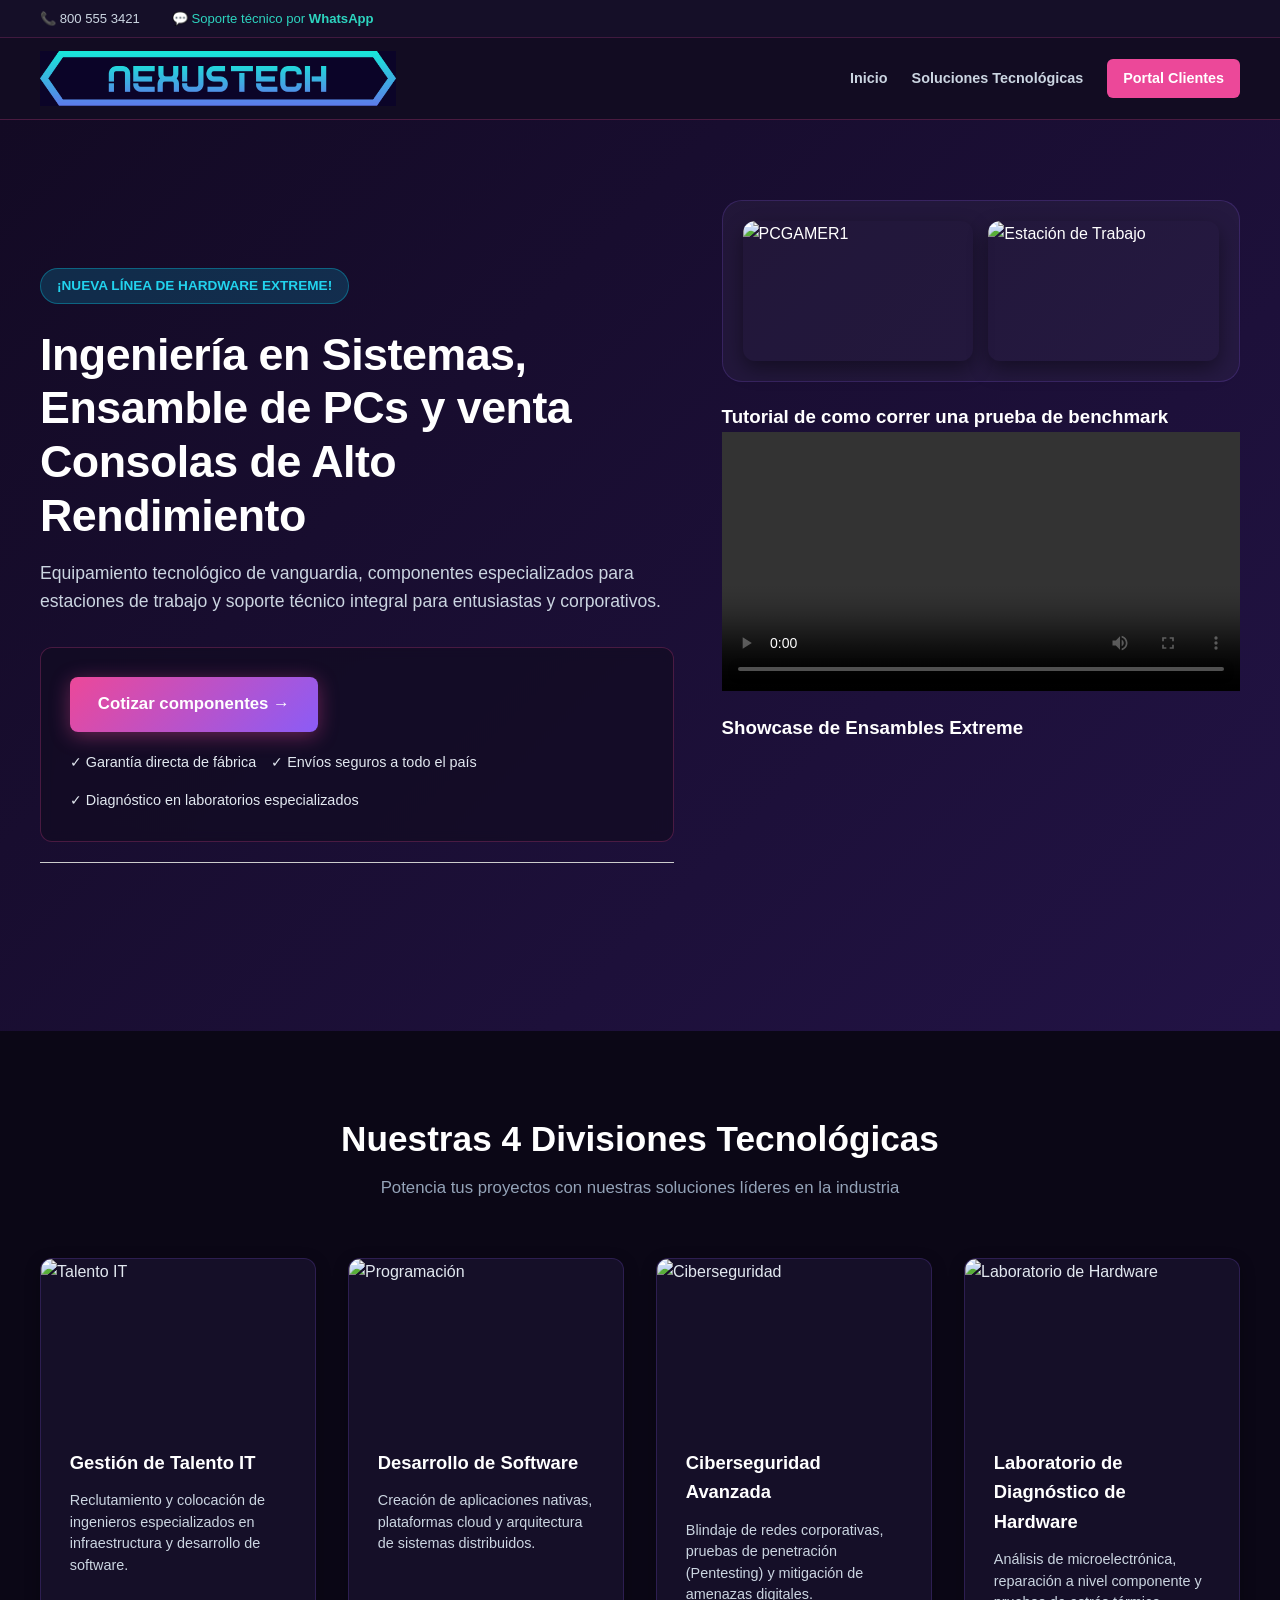
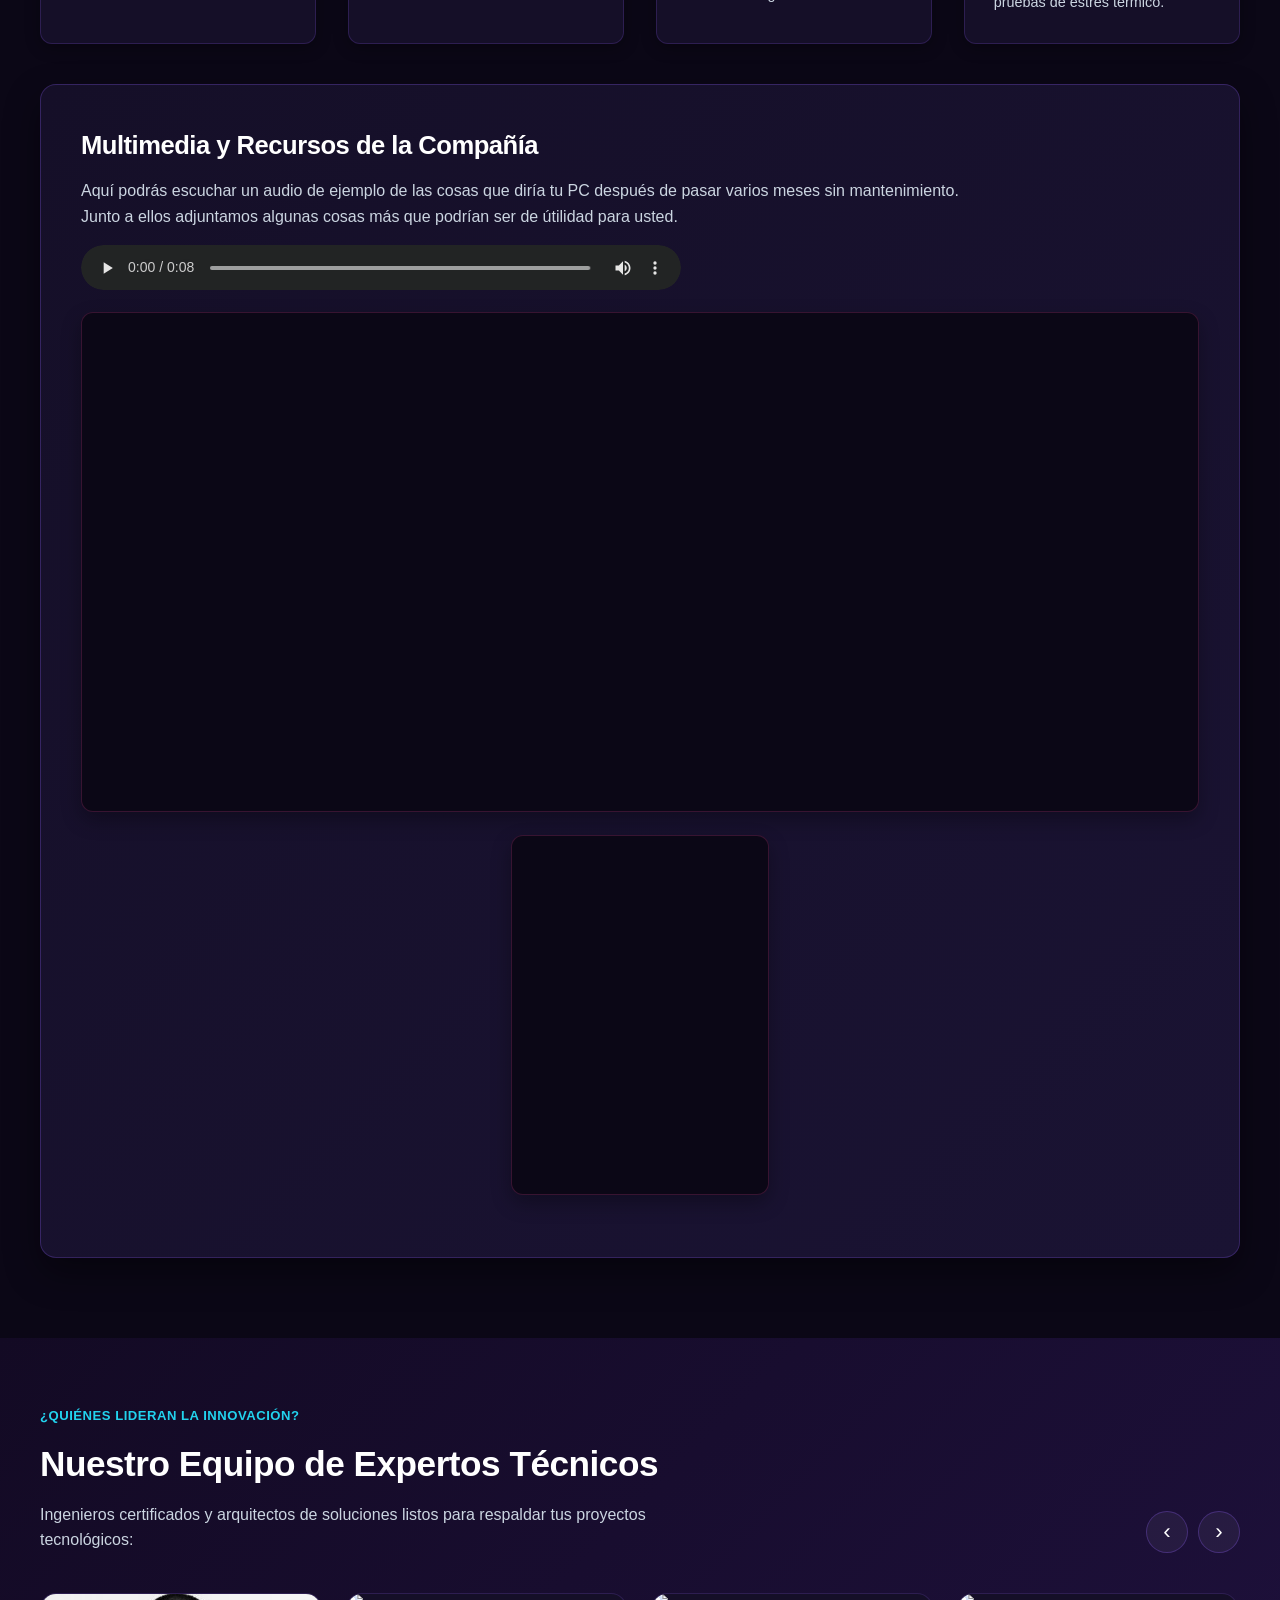
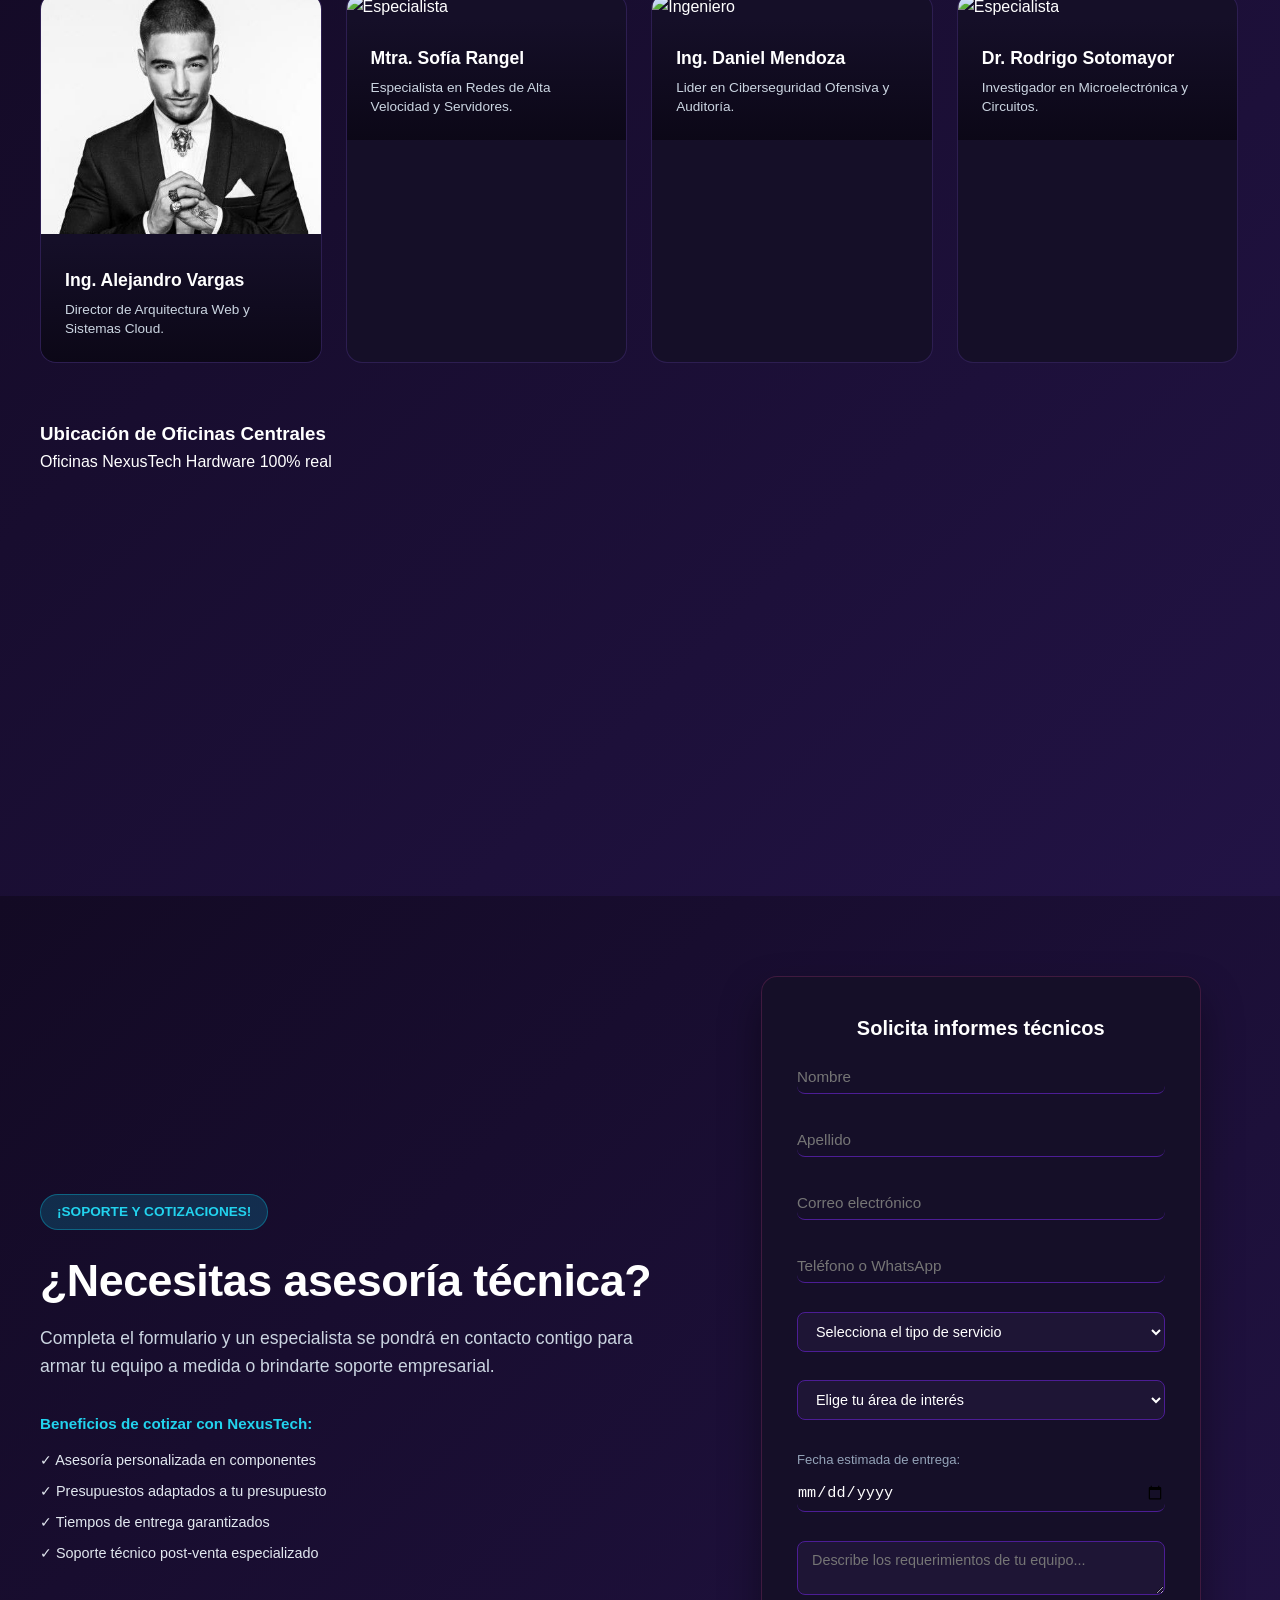
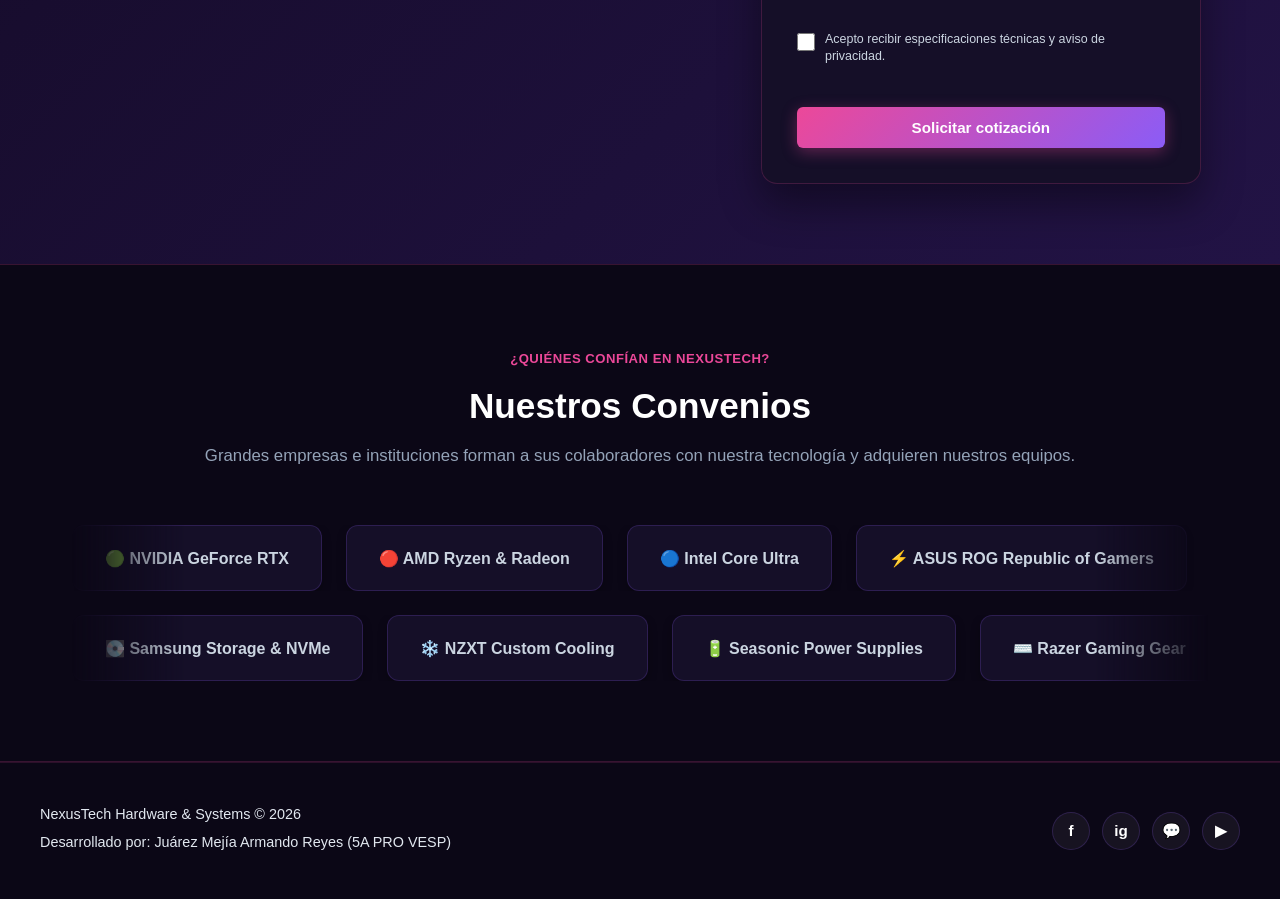
==== commit 5cc0ad88: "Update index.html" ====
--- a/index.html
+++ b/index.html
@@ -362,46 +362,46 @@
             </div>
 
             <!-- LÍNEA 1: Se desplaza hacia la IZQUIERDA -->
-            <div class="marquee-wrapper">
+<div class="marquee-wrapper">
                 <div class="marquee-track marquee-track-top">
-                    <div class="convenio-card">🏢 PEMEX</div>
-                    <div class="convenio-card">🚗 Grupo Carso</div>
-                    <div class="convenio-card">🏦 Citibanamex</div>
-                    <div class="convenio-card">📞 TELMEX</div>
-                    <div class="convenio-card">🏛️ Secretaría de Hacienda</div>
-                    <div class="convenio-card">📦 Mercado Libre</div>
-                    <div class="convenio-card">🌴 Grupo Xcaret</div>
-                    <div class="convenio-card">🌐 CISCO Networking</div>
-                    <div class="convenio-card">🏢 PEMEX</div>
-                    <div class="convenio-card">🚗 Grupo Carso</div>
-                    <div class="convenio-card">🏦 Citibanamex</div>
-                    <div class="convenio-card">📞 TELMEX</div>
-                    <div class="convenio-card">🏛️ Secretaría de Hacienda</div>
-                    <div class="convenio-card">📦 Mercado Libre</div>
-                    <div class="convenio-card">🌴 Grupo Xcaret</div>
-                    <div class="convenio-card">🌐 CISCO Networking</div>
+                    <div class="convenio-card">🟢 NVIDIA GeForce RTX</div>
+                    <div class="convenio-card">🔴 AMD Ryzen & Radeon</div>
+                    <div class="convenio-card">🔵 Intel Core Ultra</div>
+                    <div class="convenio-card">⚡ ASUS ROG Republic of Gamers</div>
+                    <div class="convenio-card">🐉 MSI Gaming</div>
+                    <div class="convenio-card">🦅 Gigabyte AORUS</div>
+                    <div class="convenio-card">🔷 Corsair High Performance</div>
+                    <div class="convenio-card">🧱 Kingston FURY</div>
+                    <div class="convenio-card">🟢 NVIDIA GeForce RTX</div>
+                    <div class="convenio-card">🔴 AMD Ryzen & Radeon</div>
+                    <div class="convenio-card">🔵 Intel Core Ultra</div>
+                    <div class="convenio-card">⚡ ASUS ROG Republic of Gamers</div>
+                    <div class="convenio-card">🐉 MSI Gaming</div>
+                    <div class="convenio-card">🦅 Gigabyte AORUS</div>
+                    <div class="convenio-card">🔷 Corsair High Performance</div>
+                    <div class="convenio-card">🧱 Kingston FURY</div>
                 </div>
             </div>
 
             <!-- LÍNEA 2: Se desplaza hacia la DERECHA -->
             <div class="marquee-wrapper marquee-wrapper-spacing">
                 <div class="marquee-track marquee-track-bottom">
-                    <div class="convenio-card">📰 Grupo Milenio</div>
-                    <div class="convenio-card">💊 San Pablo Farmacia</div>
-                    <div class="convenio-card">🏪 OXXO</div>
-                    <div class="convenio-card">⚡ Grupo Salinas</div>
-                    <div class="convenio-card">💻 Microsoft Partner</div>
-                    <div class="convenio-card">🎓 UNAM Vinculación</div>
-                    <div class="convenio-card">🏥 Hospital General</div>
-                    <div class="convenio-card">⚙️ Bosch México</div>
-                    <div class="convenio-card">📰 Grupo Milenio</div>
-                    <div class="convenio-card">💊 San Pablo Farmacia</div>
-                    <div class="convenio-card">🏪 OXXO</div>
-                    <div class="convenio-card">⚡ Grupo Salinas</div>
-                    <div class="convenio-card">💻 Microsoft Partner</div>
-                    <div class="convenio-card">🎓 UNAM Vinculación</div>
-                    <div class="convenio-card">🏥 Hospital General</div>
-                    <div class="convenio-card">⚙️ Bosch México</div>
+                    <div class="convenio-card">💽 Samsung Storage & NVMe</div>
+                    <div class="convenio-card">❄️ NZXT Custom Cooling</div>
+                    <div class="convenio-card">🔋 Seasonic Power Supplies</div>
+                    <div class="convenio-card">⌨️ Razer Gaming Gear</div>
+                    <div class="convenio-card">🖲️ Logitech G</div>
+                    <div class="convenio-card">🎧 SteelSeries</div>
+                    <div class="convenio-card">🪟 Microsoft Windows 11 Pro</div>
+                    <div class="convenio-card">🎮 Xbox Game Pass Ecosystem</div>
+                    <div class="convenio-card">💽 Samsung Storage & NVMe</div>
+                    <div class="convenio-card">❄️ NZXT Custom Cooling</div>
+                    <div class="convenio-card">🔋 Seasonic Power Supplies</div>
+                    <div class="convenio-card">⌨️ Razer Gaming Gear</div>
+                    <div class="convenio-card">🖲️ Logitech G</div>
+                    <div class="convenio-card">🎧 SteelSeries</div>
+                    <div class="convenio-card">🪟 Microsoft Windows 11 Pro</div>
+                    <div class="convenio-card">🎮 Xbox Game Pass Ecosystem</div>
                 </div>
             </div>
         </div>
@@ -429,4 +429,4 @@
 
     <script src="script.js"></script>
 </body>
-</html>+</html>
